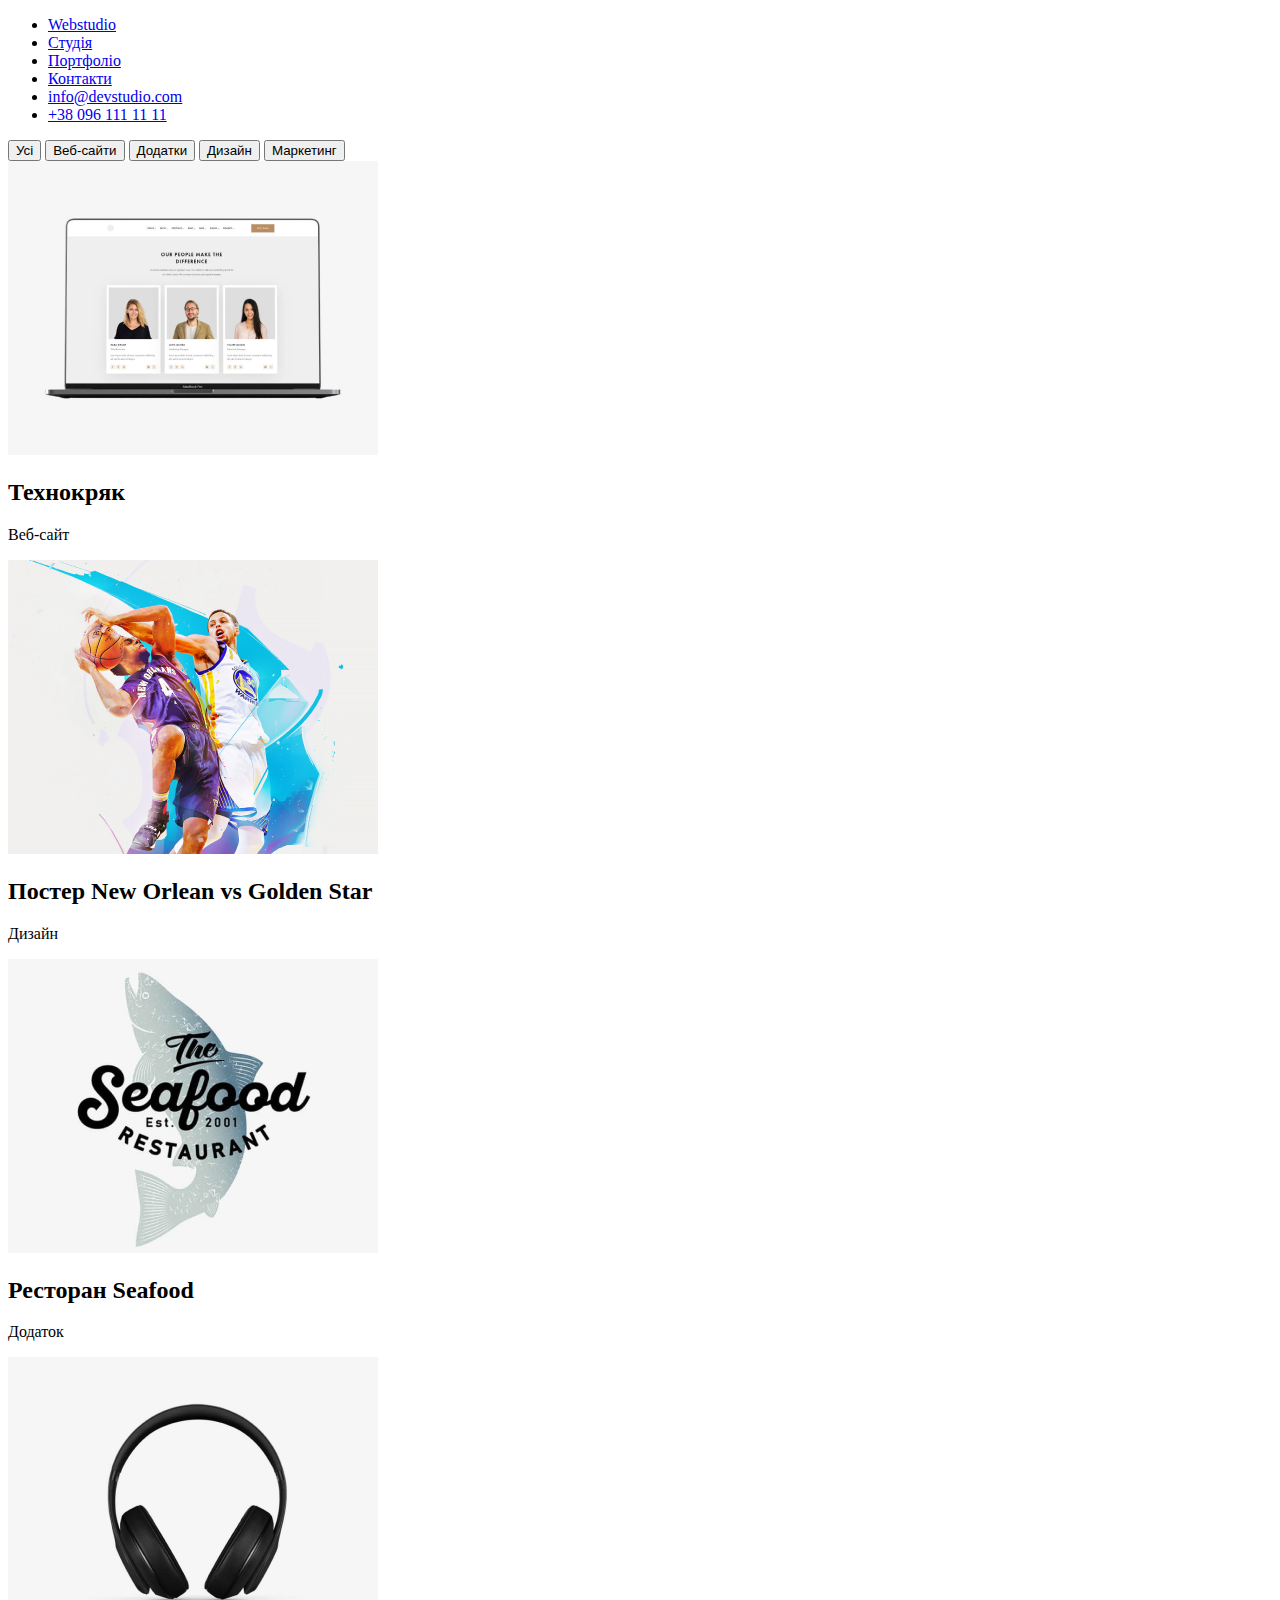
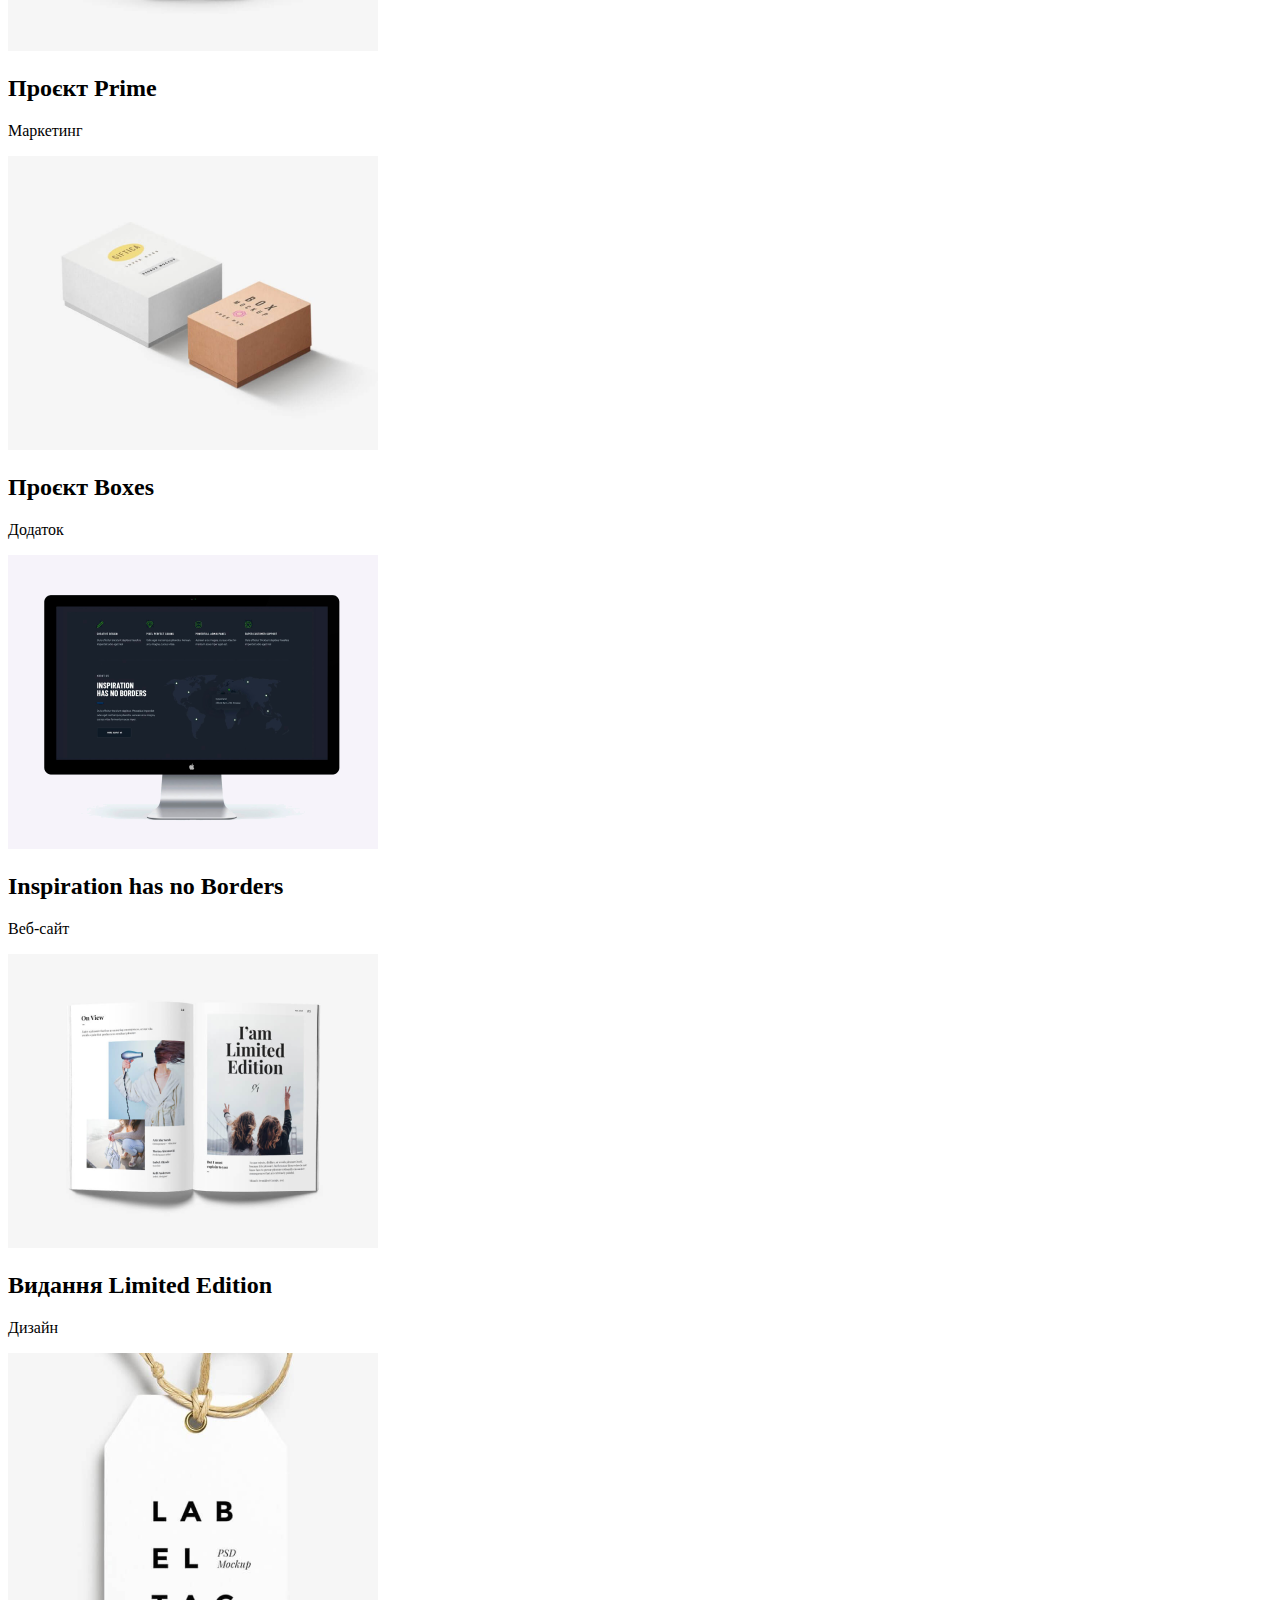
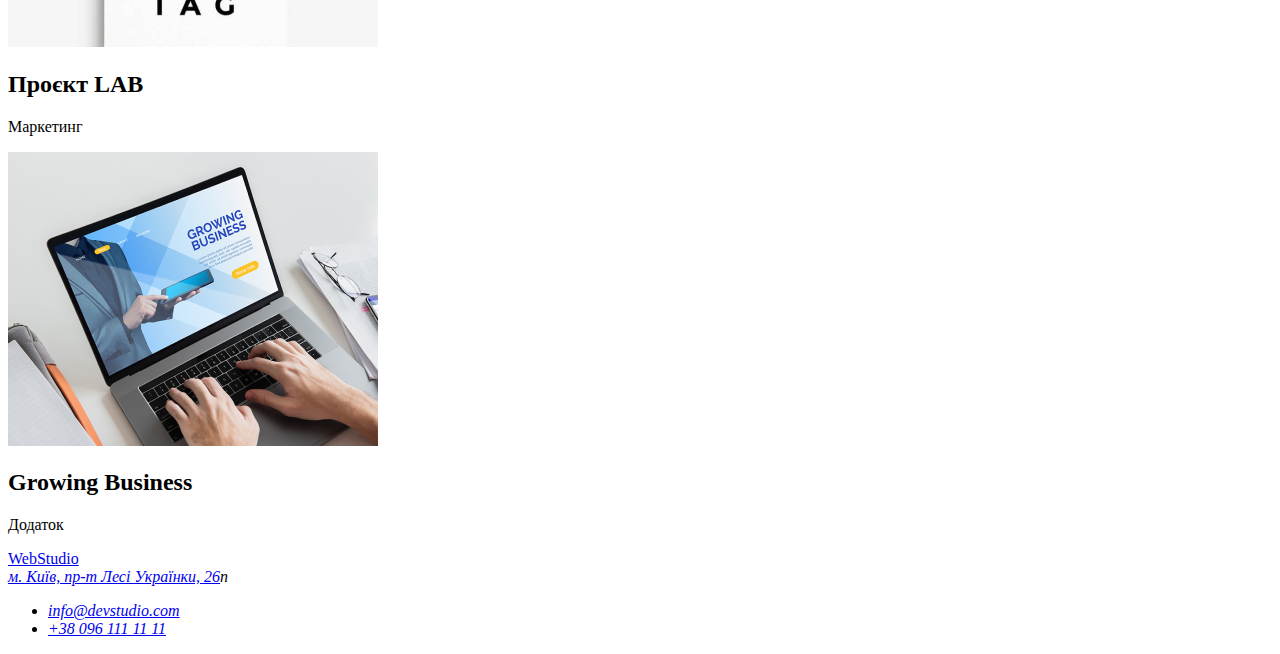
==== portfolio.html @ b5c371bf "Update portfolio.html" ====
<!DOCTYPE html>
<html lang="en">
  <head>
    <meta charset="UTF-8" />
    <meta name="viewport" content="width=device-width, initial-scale=1.0" />
    <title>Document</title>
  </head>
  <body>
    <header>
      <ul>
        <li>
          <a href="index.html">Webstudio</a>
        </li>
        <li>
          <a href="#">Студія</a>
        </li>
        <li>
          <a href="portfolio.html">Портфоліо</a>
        </li>
        <li>
          <a href="#">Контакти</a>
        </li>
        <li>
          <a href="#">info@devstudio.com</a>
        </li>
        <li>
          <a href="#">+38 096 111 11 11</a>
        </li>
      </ul>
    </header>
    <main>
      <section>
        <button type="button">Усі</button>
        <button type="button">Веб-сайти</button>
        <button type="button">Додатки</button>
        <button type="button">Дизайн</button>
        <button type="button">Маркетинг</button>
      </section>
      <section>
      <li>
        <img src="./img/технокряк.png" alt="Технокряк">
        <h2>Технокряк</h2>
        <p>Веб-сайт</p>
      </li>
      <li>
        <img src="./img/постер new orlean vs golden star.png" alt="Постер New Orlean vs Golden Star">
        <h2>Постер New Orlean vs Golden Star</h2>
        <p>Дизайн</p>
      </li>
      <li>
        <img src="./img/ресторан seafood.png" alt="Ресторан Seafood">
        <h2>Ресторан Seafood</h2>
        <p>Додаток</p>
      </li>
      <li>
        <img src="./img/проєкт prime.png" alt="Проєкт Prime">
        <h2>Проєкт Prime</h2>
        <p>Маркетинг</p>
      </li>
      <li>
        <img src="./img/проєкт boxes.png" alt="Проєкт Boxes">
        <h2>Проєкт Boxes</h2>
        <p>Додаток</p>
      </li>
      <li>
        <img src="./img/inspiration has no borders.png" alt="Inspiration has no Borders">
        <h2>Inspiration has no Borders</h2>
        <p>Веб-сайт</p>
      </li>
      <li>
        <img src="./img/видання limited edition.png" alt="Видання Limited Edition">
        <h2>Видання Limited Edition</h2>
        <p>Дизайн</p>
      </li>
      <li>
        <img src="./img/проєкт lab.png" alt="Проєкт LAB">
        <h2>Проєкт LAB</h2>
        <p>Маркетинг</p>
      </li>
      <li>
        <img src="./img/growing business.png" alt="Growing Business">
        <h2>Growing Business</h2>
        <p>Додаток</p>
      </li>
      </section>
    </main>
    <footer>
        <a href="./index.html">WebStudio</a>
        <address>
          <a
            href="https://www.google.com/maps/place/ул.+Леси+Украинки,+26,+Киев,+02000/@50.5190801,30.4336481,17z/data=!3m1!4b1!4m10!1m2!2m1!1z0LwuINCa0LjRl9CyLCDQv9GALdGCINCb0LXRgdGWINCj0LrRgNCw0ZfQvdC60LgsIDI2!3m6!1s0x40d4d29b9e369069:0xff64663a5fd75cd5!8m2!3d50.5190802!4d30.4385136!15sCjPQvC4g0JrQuNGX0LIsINC_0YAt0YIg0JvQtdGB0ZYg0KPQutGA0LDRl9C90LrQuCwgMjaSARBnZW9jb2RlZF9hZGRyZXNz4AEA!16s%2Fg%2F11hz60_tnl?entry=ttu"
            >м. Київ, пр-т Лесі Українки, 26</a
          >п
          <ul>
            <li><a href="mailto:info@devstudio.com">info@devstudio.com</a></li>
            <li><a href="tel:+380961111111">+38 096 111 11 11</a></li>
          </ul>
        </address>
      </footer>
  </body>
</html>
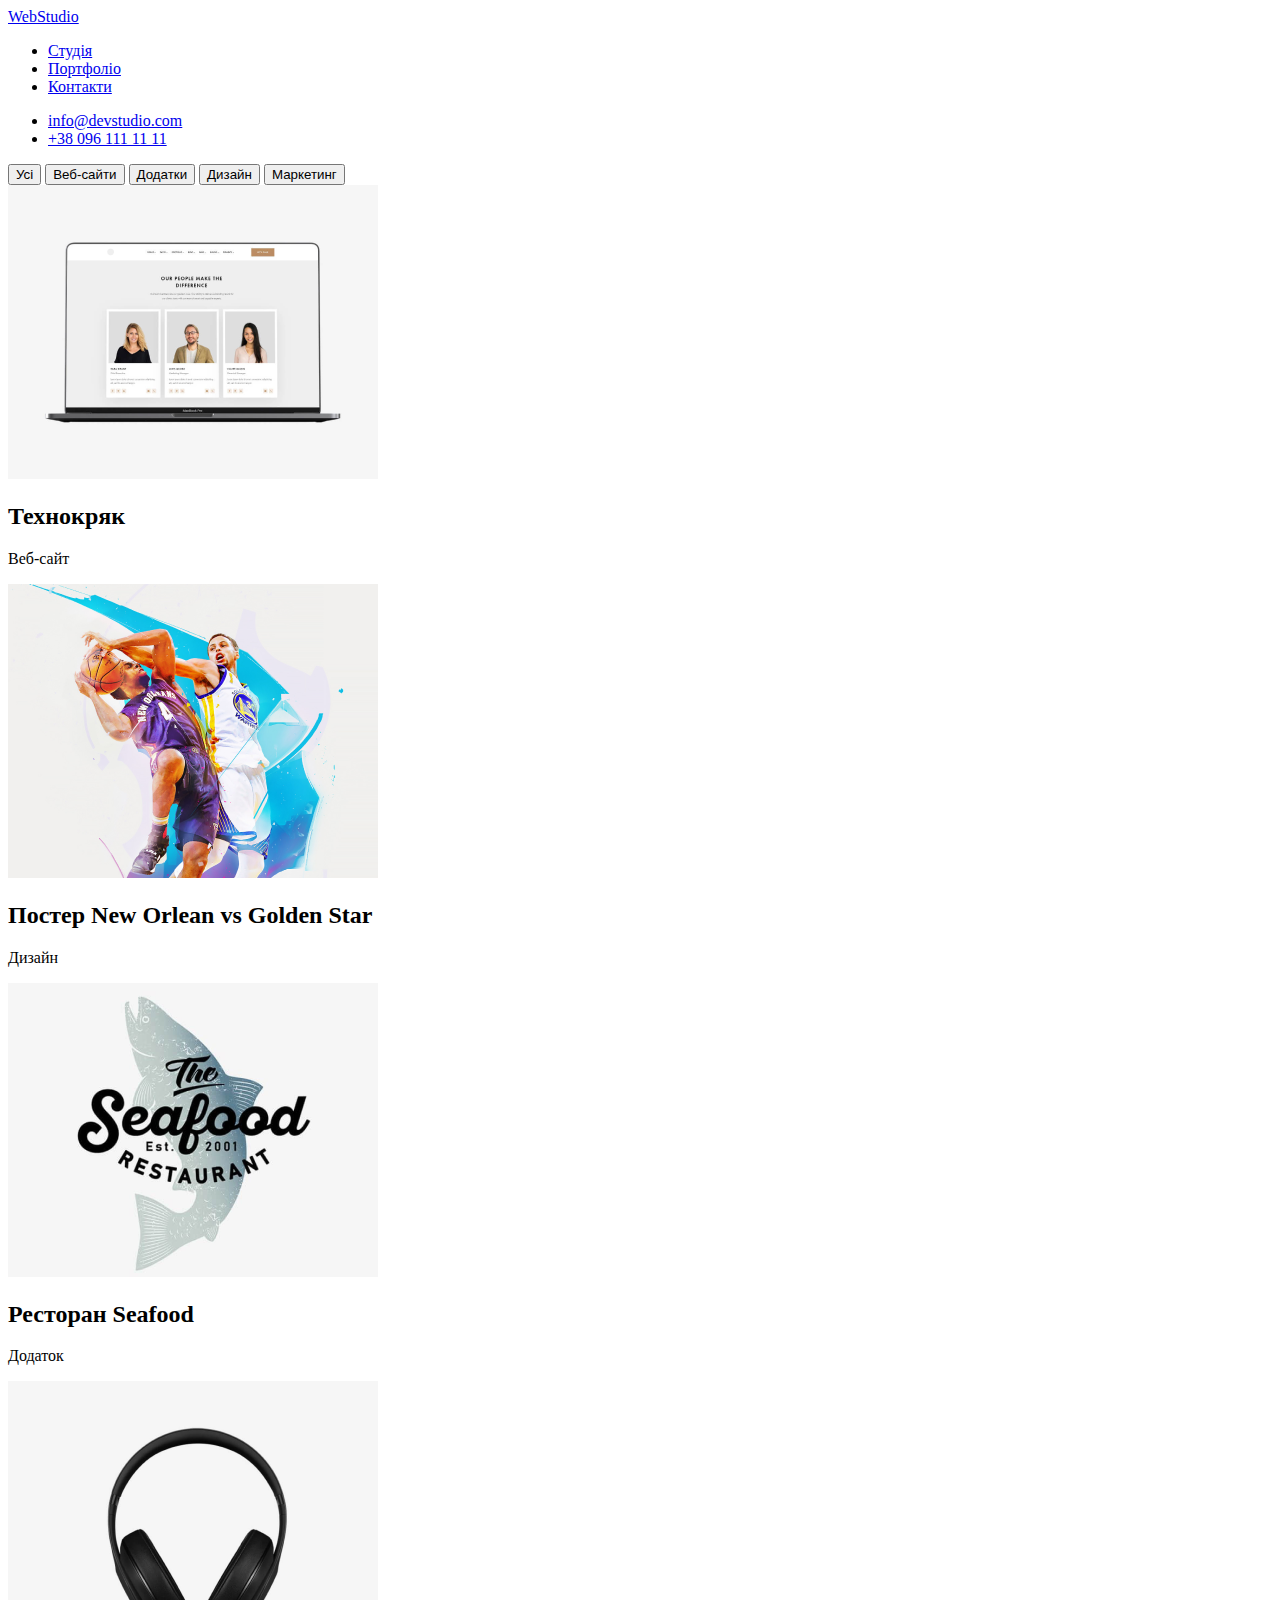
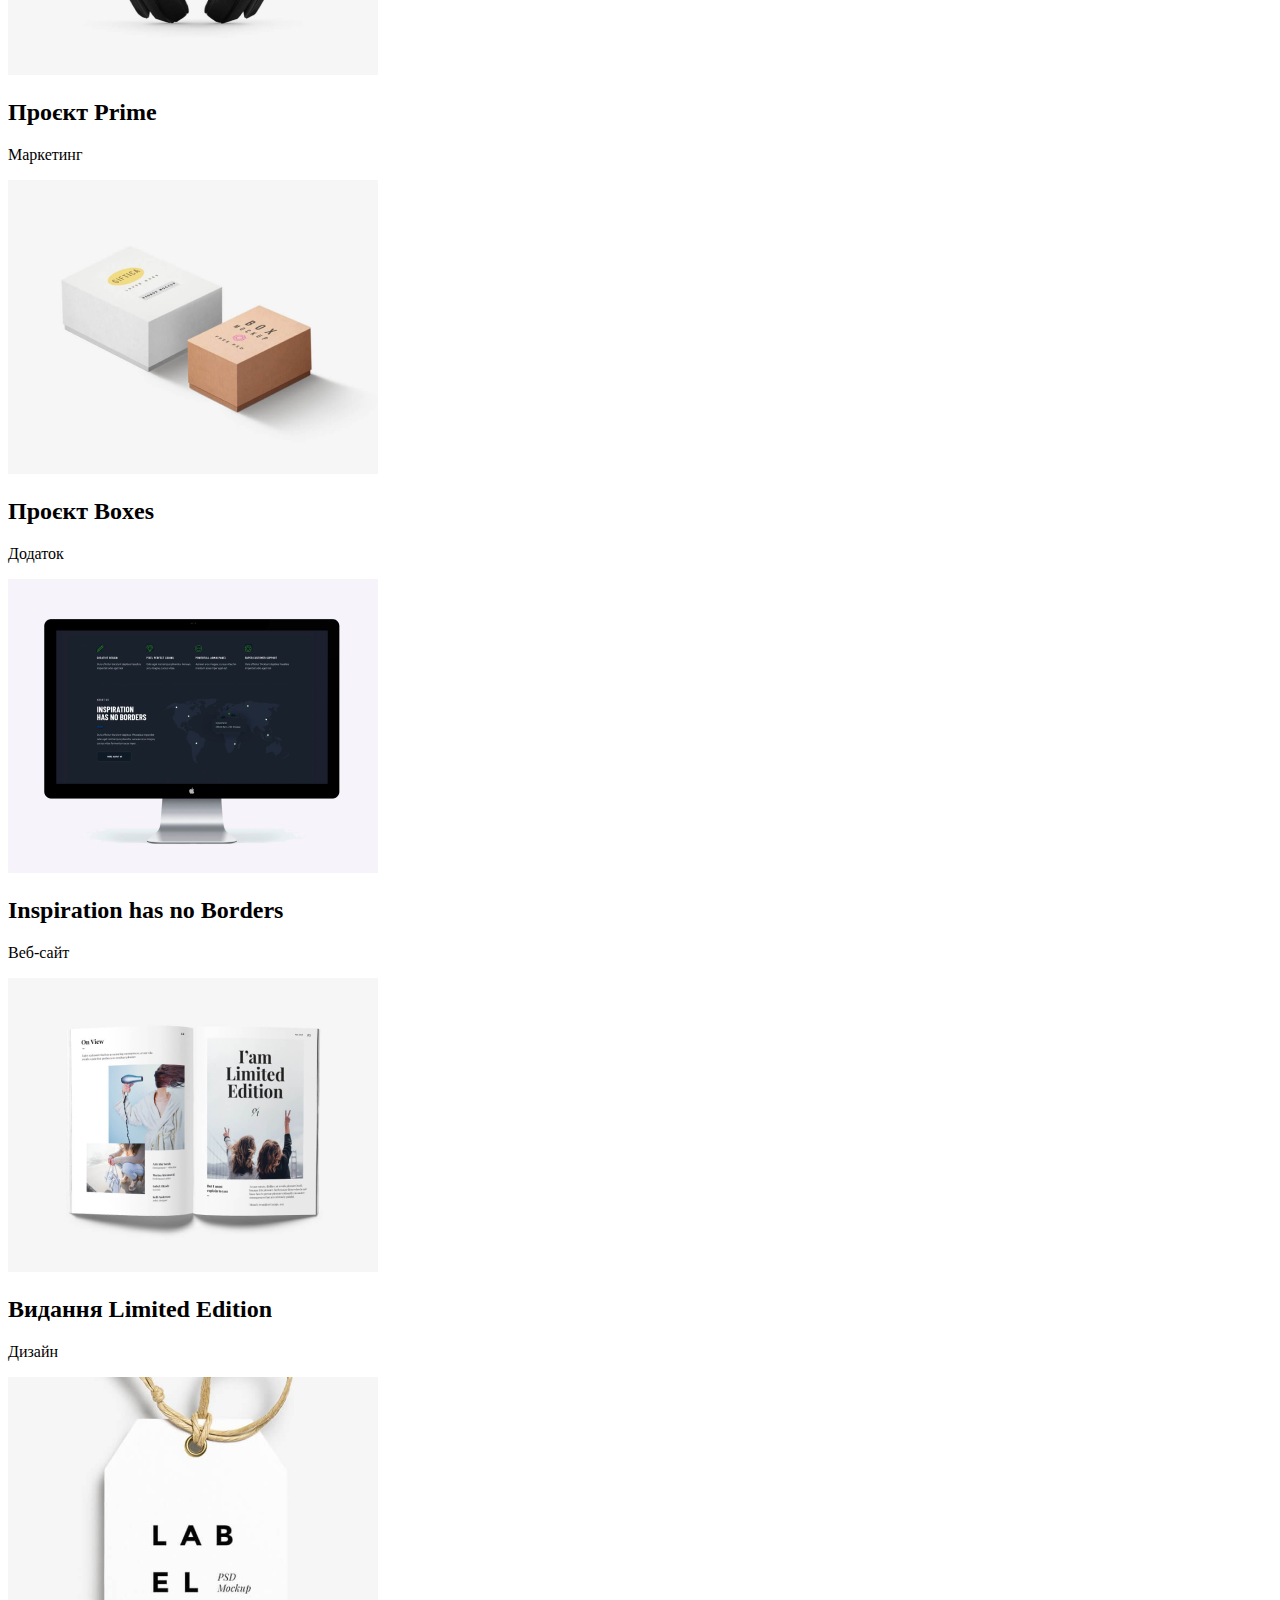
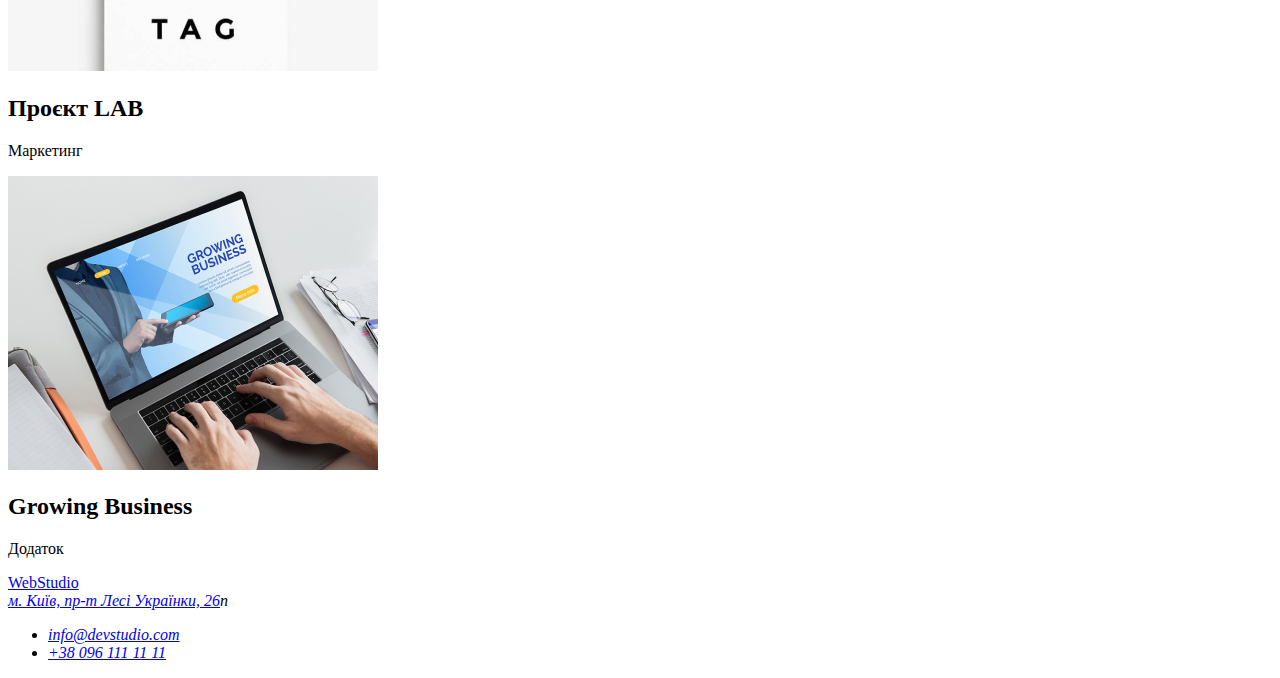
==== commit 9eaeec09: "Update portfolio.html" ====
--- a/portfolio.html
+++ b/portfolio.html
@@ -7,25 +7,17 @@
   </head>
   <body>
     <header>
+      <a href="./index.html">WebStudio</a>
+      <nav>
+        <ul>
+          <li><a href="./index.html">Студія</a></li>
+          <li><a href="#">Портфоліо</a></li>
+          <li><a href="#">Контакти</a></li>
+        </ul>
+      </nav>
       <ul>
-        <li>
-          <a href="index.html">Webstudio</a>
-        </li>
-        <li>
-          <a href="#">Студія</a>
-        </li>
-        <li>
-          <a href="portfolio.html">Портфоліо</a>
-        </li>
-        <li>
-          <a href="#">Контакти</a>
-        </li>
-        <li>
-          <a href="#">info@devstudio.com</a>
-        </li>
-        <li>
-          <a href="#">+38 096 111 11 11</a>
-        </li>
+        <li><a href="mailto:info@devstudio.com">info@devstudio.com</a></li>
+        <li><a href="tel:+380961111111">+38 096 111 11 11</a></li>
       </ul>
     </header>
     <main>
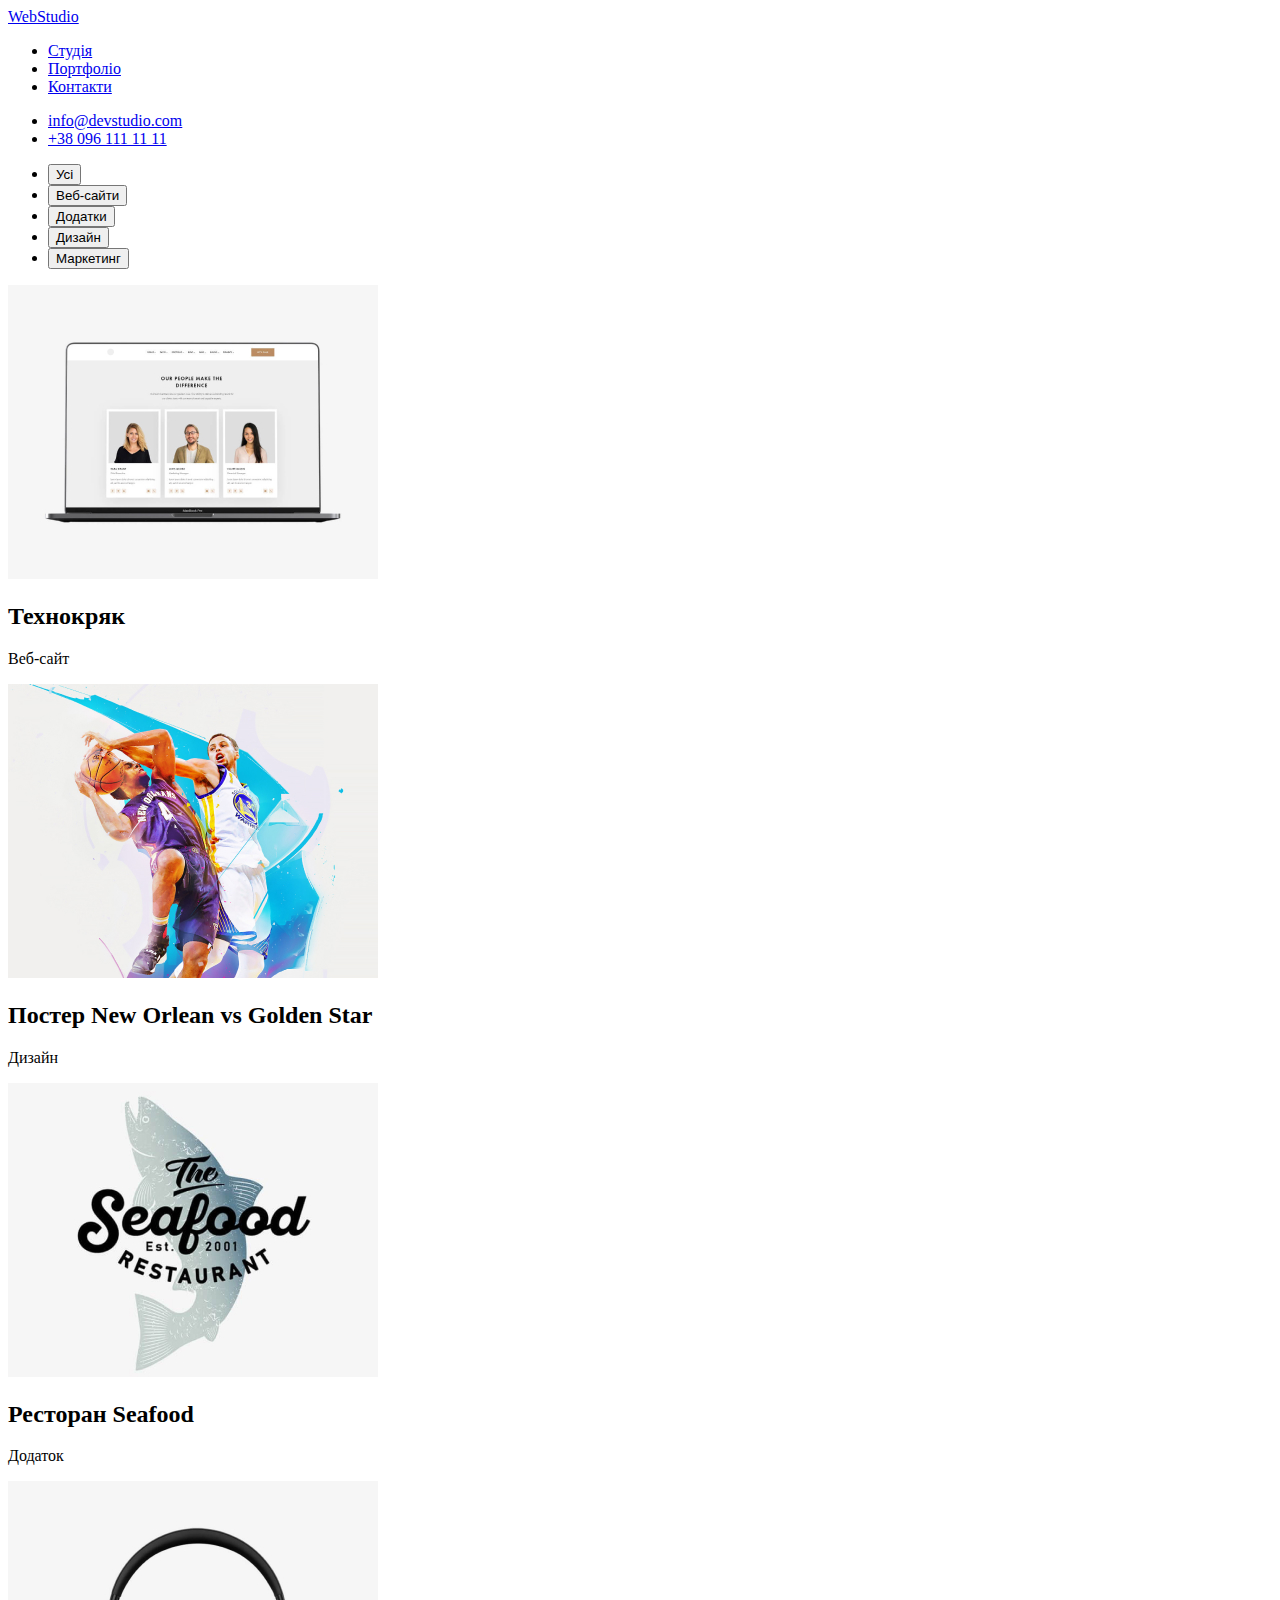
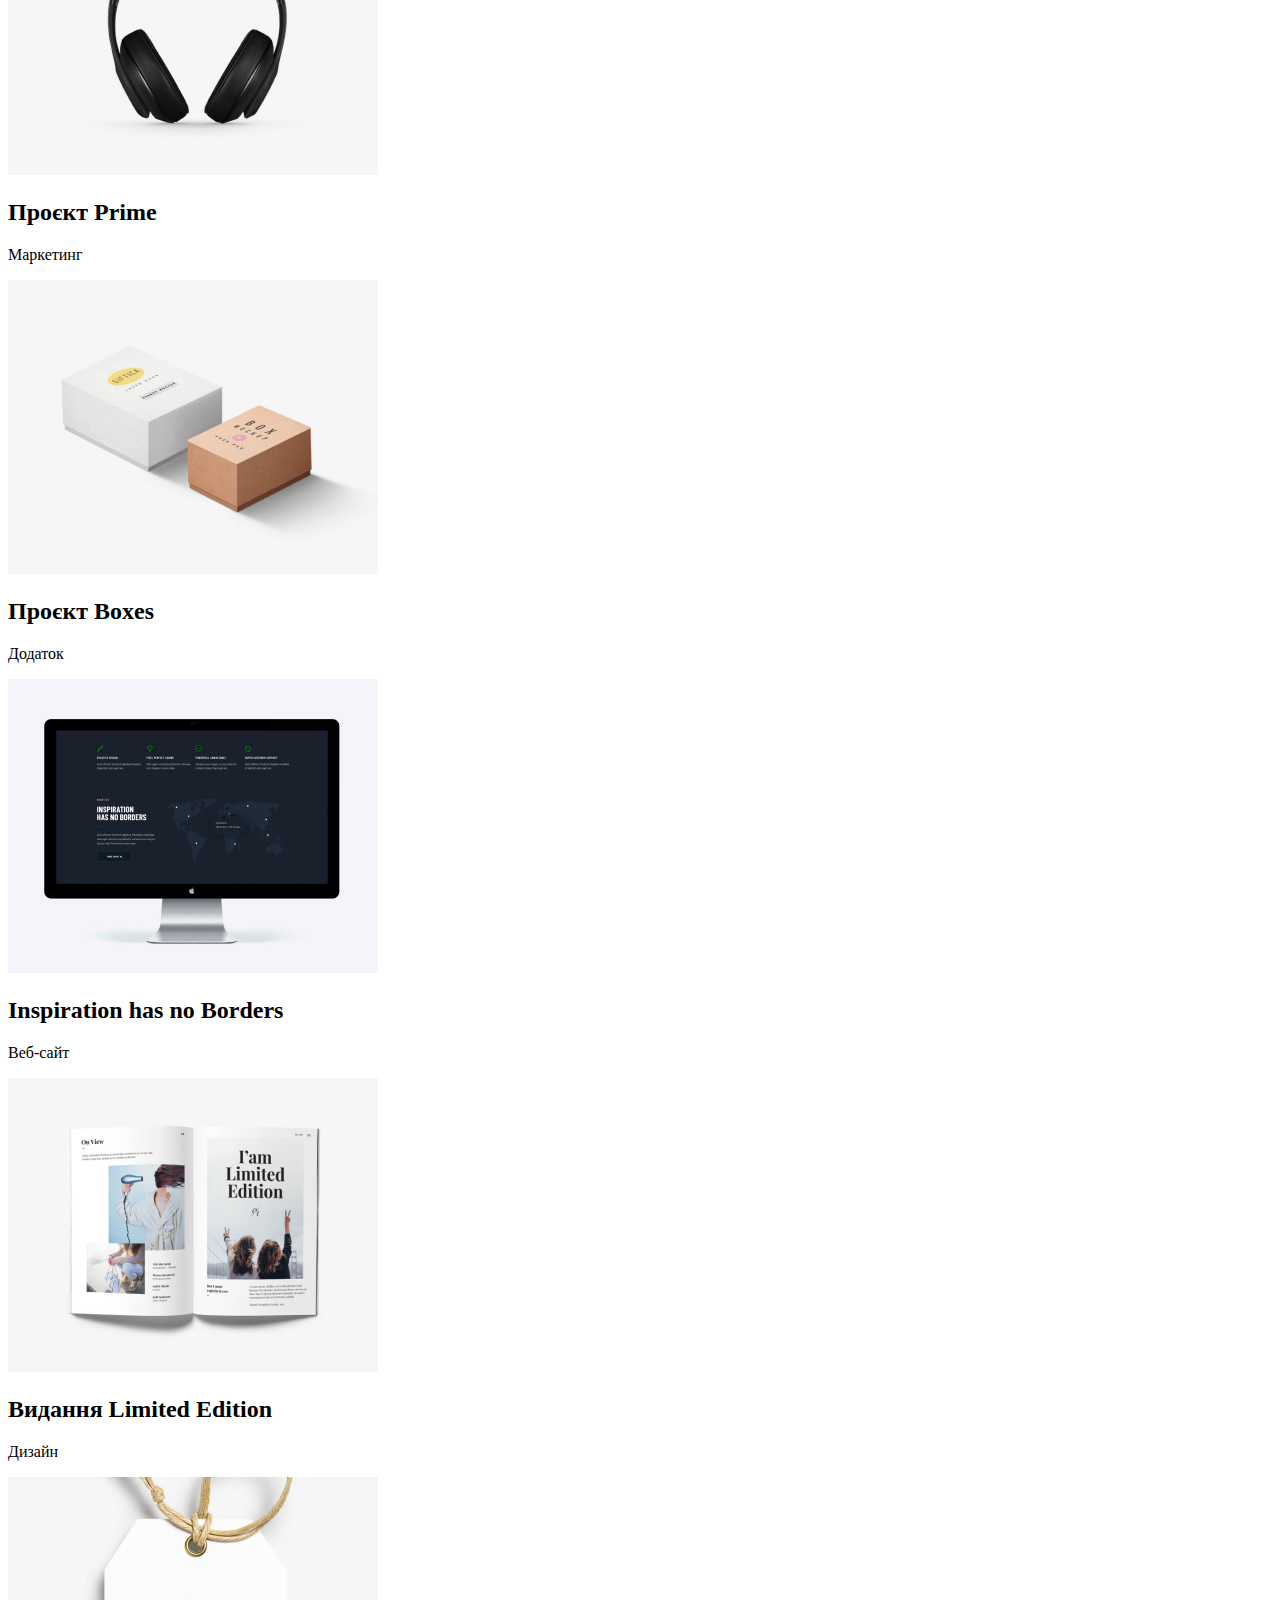
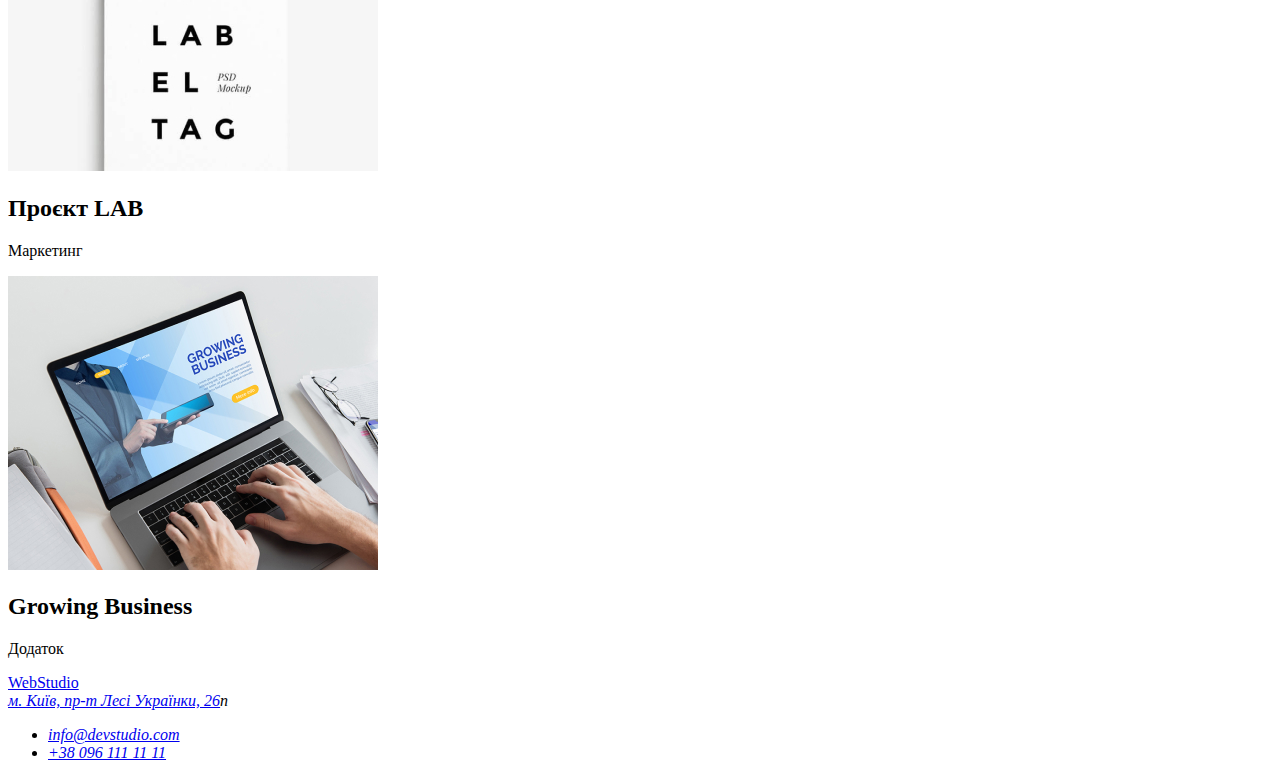
==== commit 1e39f128: "1" ====
--- a/portfolio.html
+++ b/portfolio.html
@@ -11,7 +11,7 @@
       <nav>
         <ul>
           <li><a href="./index.html">Студія</a></li>
-          <li><a href="#">Портфоліо</a></li>
+          <li><a href="./portfolio.html">Портфоліо</a></li>
           <li><a href="#">Контакти</a></li>
         </ul>
       </nav>
@@ -22,55 +22,57 @@
     </header>
     <main>
       <section>
-        <button type="button">Усі</button>
-        <button type="button">Веб-сайти</button>
-        <button type="button">Додатки</button>
-        <button type="button">Дизайн</button>
-        <button type="button">Маркетинг</button>
+        <ul>
+        <li><button type="button">Усі</button></li>
+         <li><button type="button">Веб-сайти</button></li>
+          <li><button type="button">Додатки</button></li>
+          <li><button type="button">Дизайн</button></li>
+          <li><button type="button">Маркетинг</button></li>
+      </ul>
       </section>
       <section>
       <li>
-        <img src="./img/технокряк.png" alt="Технокряк">
+        <img src="./img/technocrack.jpg" alt="Технокряк">
         <h2>Технокряк</h2>
         <p>Веб-сайт</p>
       </li>
       <li>
-        <img src="./img/постер new orlean vs golden star.png" alt="Постер New Orlean vs Golden Star">
+        <img src="./img/new orlean vs golden star.jpg" alt="Постер New Orlean vs Golden Star">
         <h2>Постер New Orlean vs Golden Star</h2>
         <p>Дизайн</p>
       </li>
       <li>
-        <img src="./img/ресторан seafood.png" alt="Ресторан Seafood">
+        <img src="./img/seafood.jpg" alt="Ресторан Seafood">
         <h2>Ресторан Seafood</h2>
         <p>Додаток</p>
       </li>
       <li>
-        <img src="./img/проєкт prime.png" alt="Проєкт Prime">
+        <img src="./img/prime.jpg" alt="Проєкт Prime">
         <h2>Проєкт Prime</h2>
         <p>Маркетинг</p>
       </li>
       <li>
-        <img src="./img/проєкт boxes.png" alt="Проєкт Boxes">
+        <img src="./img/boxes.jpg" alt="Проєкт Boxes">
         <h2>Проєкт Boxes</h2>
         <p>Додаток</p>
       </li>
       <li>
-        <img src="./img/inspiration has no borders.png" alt="Inspiration has no Borders">
+        <img src="./img/inspiration has no borders.jpg" alt="Inspiration has no Borders">
         <h2>Inspiration has no Borders</h2>
         <p>Веб-сайт</p>
       </li>
       <li>
-        <img src="./img/видання limited edition.png" alt="Видання Limited Edition">
+        <img src="./img/limited edition.jpg" alt="Видання Limited Edition">
         <h2>Видання Limited Edition</h2>
         <p>Дизайн</p>
       </li>
       <li>
-        <img src="./img/проєкт lab.png" alt="Проєкт LAB">
+        <img src="./img/lab.jpg" alt="Проєкт LAB">
         <h2>Проєкт LAB</h2>
         <p>Маркетинг</p>
       </li>
       <li>
-        <img src="./img/growing business.png" alt="Growing Business">
+        <img src="./img/growing business.jpg" alt="Growing Business">
         <h2>Growing Business</h2>
         <p>Додаток</p>
       </li>
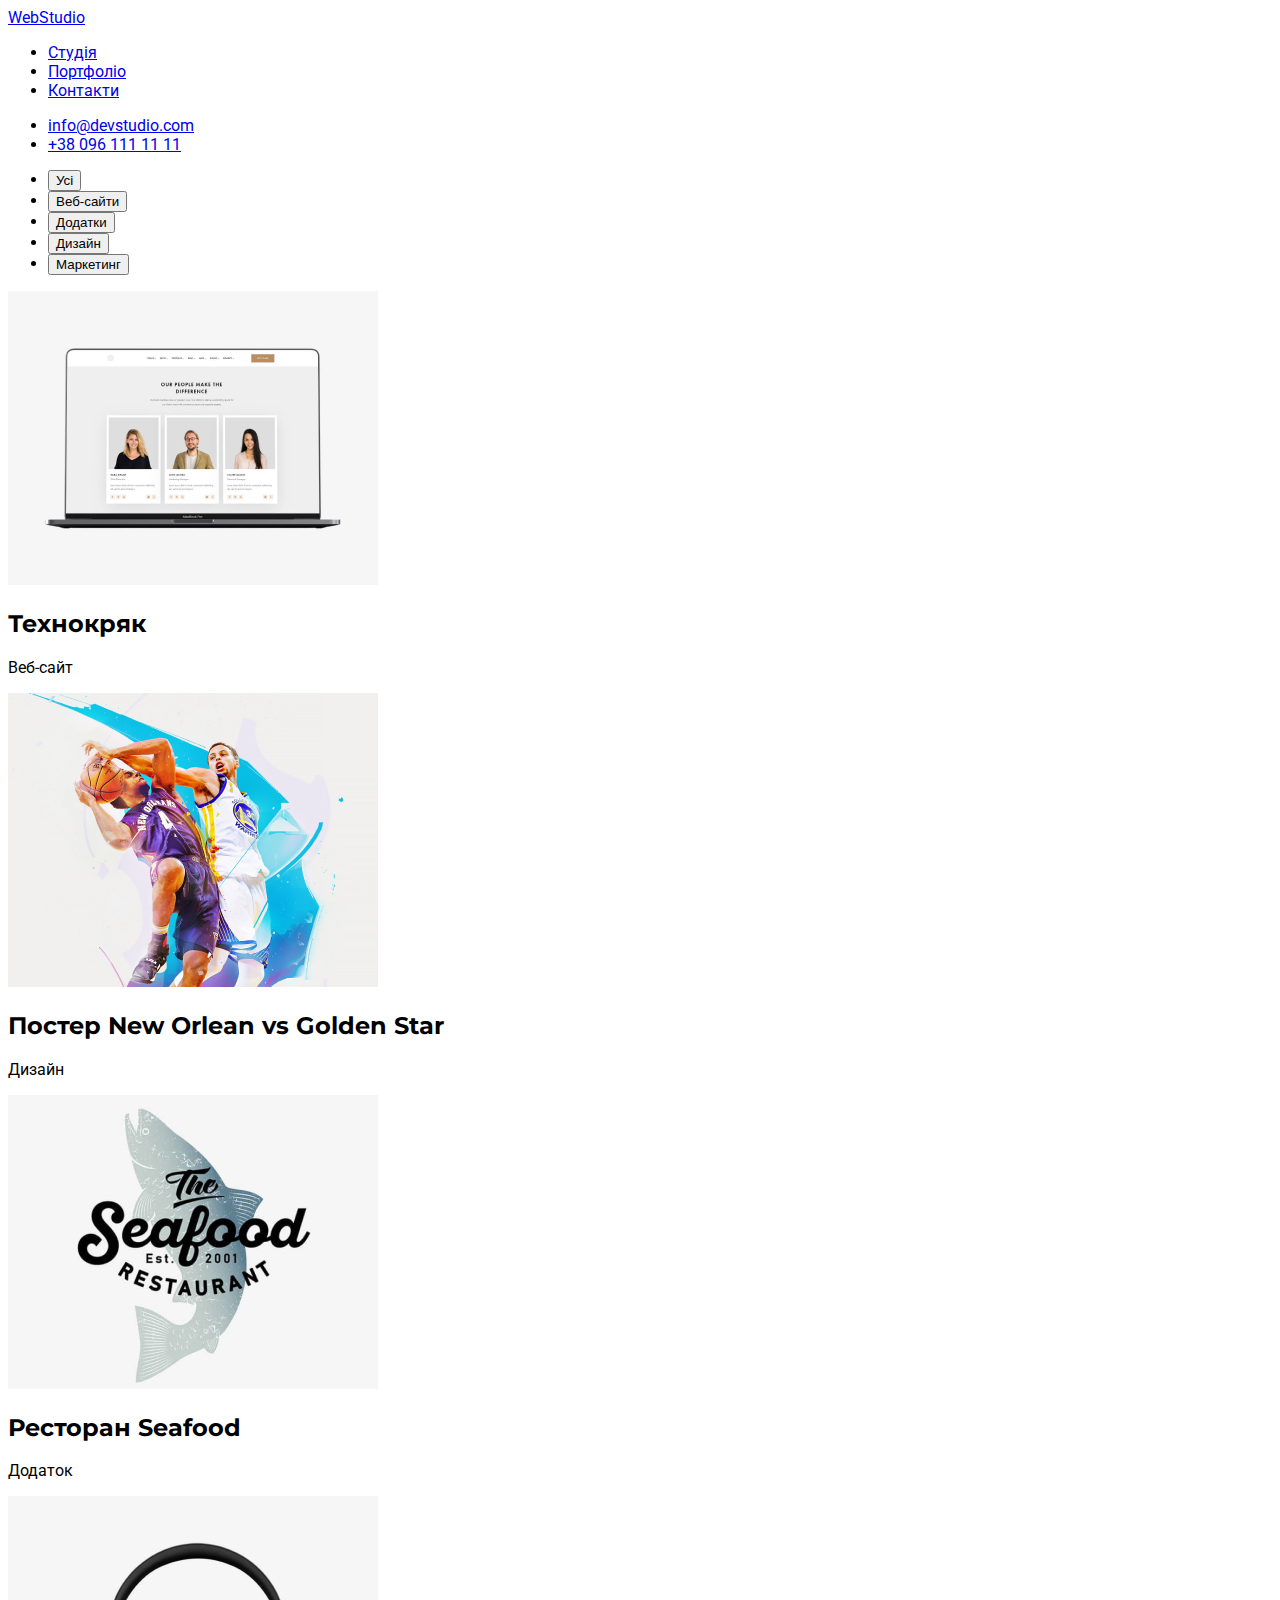
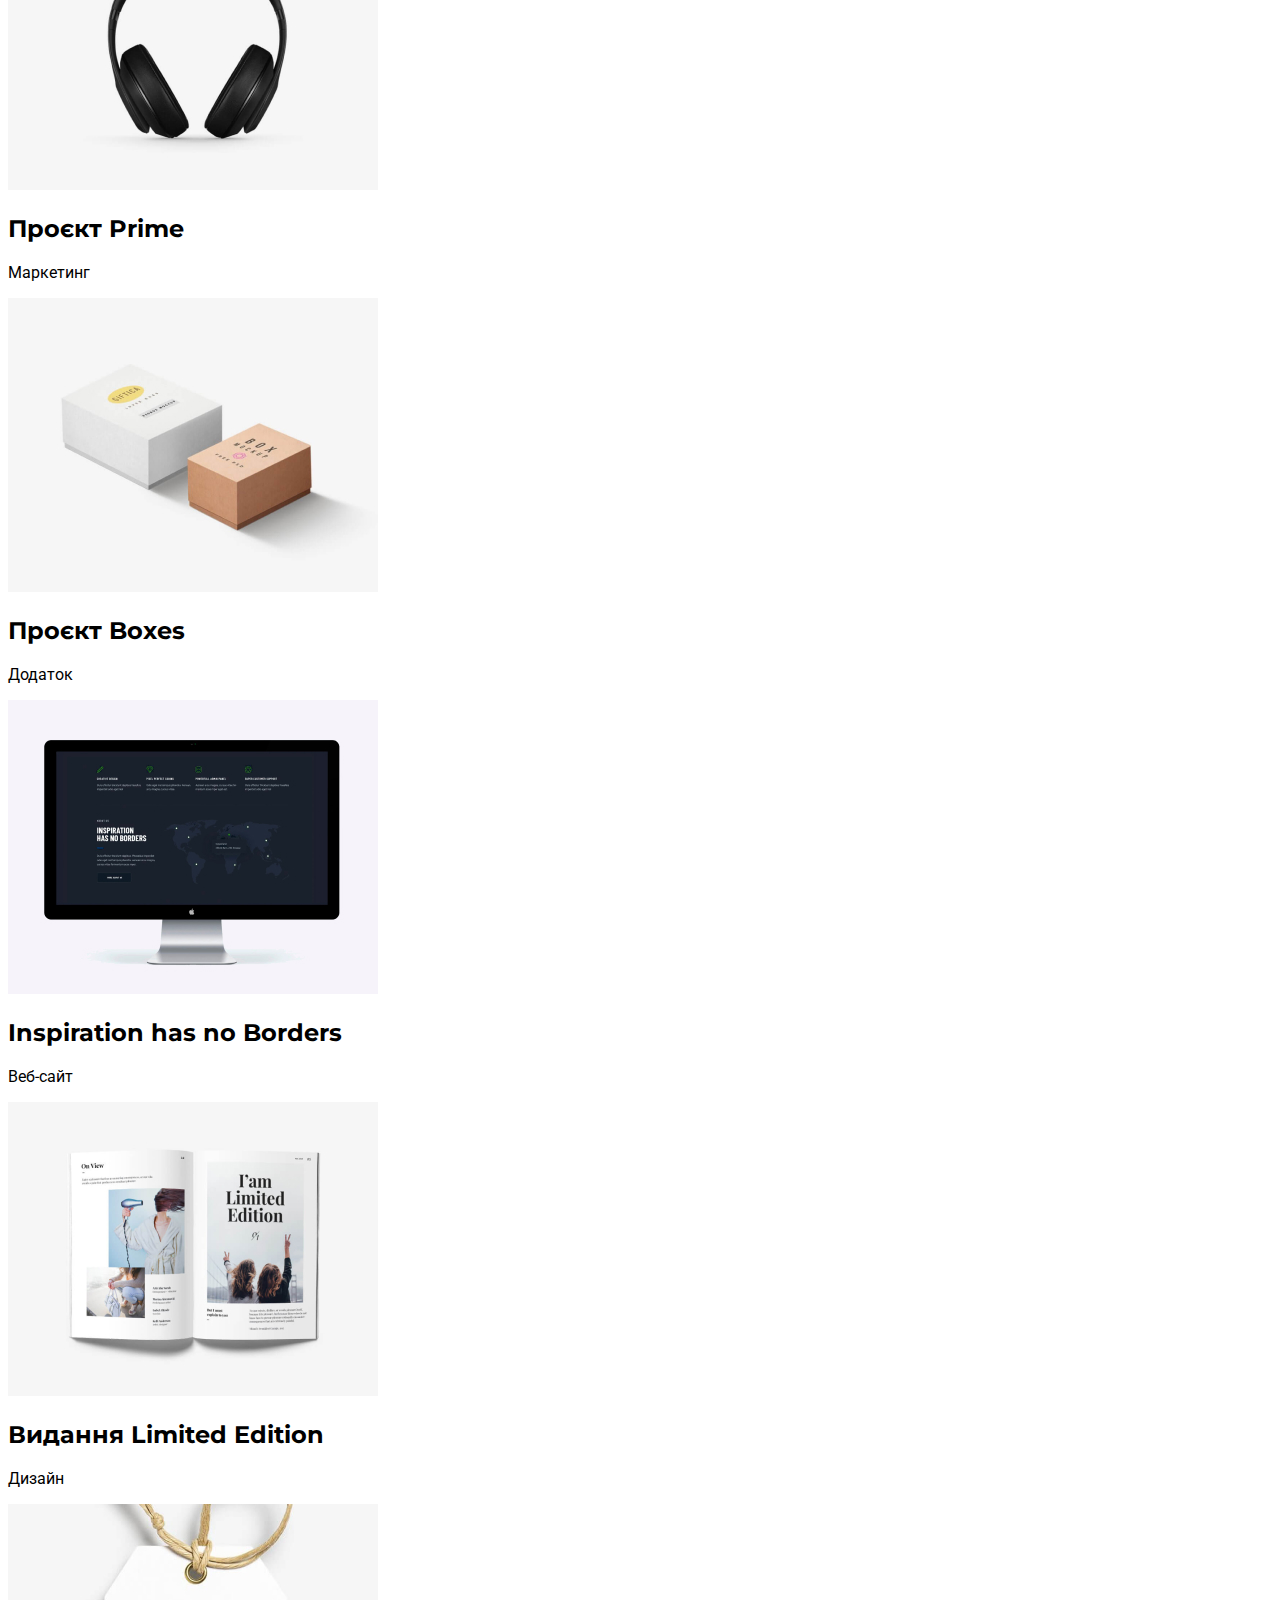
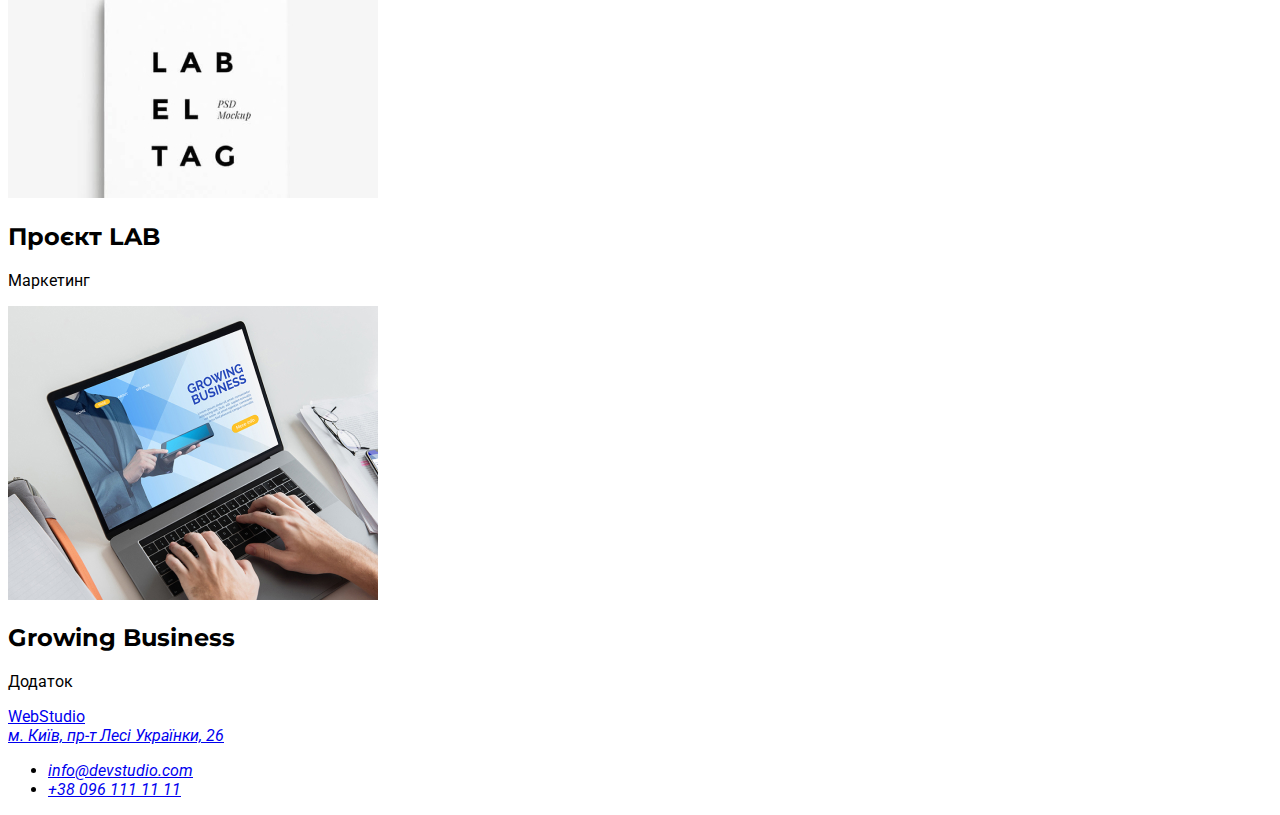
==== commit abc5460c: "Create portfolio.html" ====
--- a/portfolio.html
+++ b/portfolio.html
@@ -4,10 +4,13 @@
     <meta charset="UTF-8" />
     <meta name="viewport" content="width=device-width, initial-scale=1.0" />
     <title>Document</title>
-  </head>
+    <link rel="stylesheet" href="./style.css">
+    <link rel="stylesheet" href="./style.css">
+    <link href="https://fonts.googleapis.com/css2?family=Roboto:wght@300;400;700&family=Montserrat:wght@400;500;700&display=swap" rel="stylesheet">
+</head>
   <body>
     <header>
-      <a href="./index.html">WebStudio</a>
+      <a class="king"href="./index.html">WebStudio</a>
       <nav>
         <ul>
           <li><a href="./index.html">Студія</a></li>
@@ -83,13 +86,10 @@
         <address>
           <a
             href="https://www.google.com/maps/place/ул.+Леси+Украинки,+26,+Киев,+02000/@50.5190801,30.4336481,17z/data=!3m1!4b1!4m10!1m2!2m1!1z0LwuINCa0LjRl9CyLCDQv9GALdGCINCb0LXRgdGWINCj0LrRgNCw0ZfQvdC60LgsIDI2!3m6!1s0x40d4d29b9e369069:0xff64663a5fd75cd5!8m2!3d50.5190802!4d30.4385136!15sCjPQvC4g0JrQuNGX0LIsINC_0YAt0YIg0JvQtdGB0ZYg0KPQutGA0LDRl9C90LrQuCwgMjaSARBnZW9jb2RlZF9hZGRyZXNz4AEA!16s%2Fg%2F11hz60_tnl?entry=ttu"
-            >м. Київ, пр-т Лесі Українки, 26</a
-          >п
+            >м. Київ, пр-т Лесі Українки, 26</a>
           <ul>
             <li><a href="mailto:info@devstudio.com">info@devstudio.com</a></li>
             <li><a href="tel:+380961111111">+38 096 111 11 11</a></li>
           </ul>
         </address>
-      </footer>
-  </body>
-</html>
+      </footer>--- a/style.css
+++ b/style.css
@@ -0,0 +1,25 @@
+:root{
+    --akcent-color:color: #2196F3;
+    --logo-color: #000;
+    --main-color: #212121;
+    --et-color:#757575;
+    --title-color:#FFFFFF;
+    --tem-background:#F5F4FA;
+    --footer-backgroung:#2F303A;
+    --adres-color:rgba(255,255,255,0.60);
+    --line-color:#ECECEC;
+    --borter-color:#EEEEEE;
+}
+body {
+    font-family: 'Roboto', sans-serif;
+}
+
+h1, h2, h3 {
+    font-family: 'Montserrat', sans-serif;
+    font-weight: 700;
+}
+
+p {
+    font-family: 'Roboto', sans-serif;
+    font-weight: 400;
+}--- a/style.css
+++ b/style.css
@@ -0,0 +1,25 @@
+:root{
+    --akcent-color:color: #2196F3;
+    --logo-color: #000;
+    --main-color: #212121;
+    --et-color:#757575;
+    --title-color:#FFFFFF;
+    --tem-background:#F5F4FA;
+    --footer-backgroung:#2F303A;
+    --adres-color:rgba(255,255,255,0.60);
+    --line-color:#ECECEC;
+    --borter-color:#EEEEEE;
+}
+body {
+    font-family: 'Roboto', sans-serif;
+}
+
+h1, h2, h3 {
+    font-family: 'Montserrat', sans-serif;
+    font-weight: 700;
+}
+
+p {
+    font-family: 'Roboto', sans-serif;
+    font-weight: 400;
+}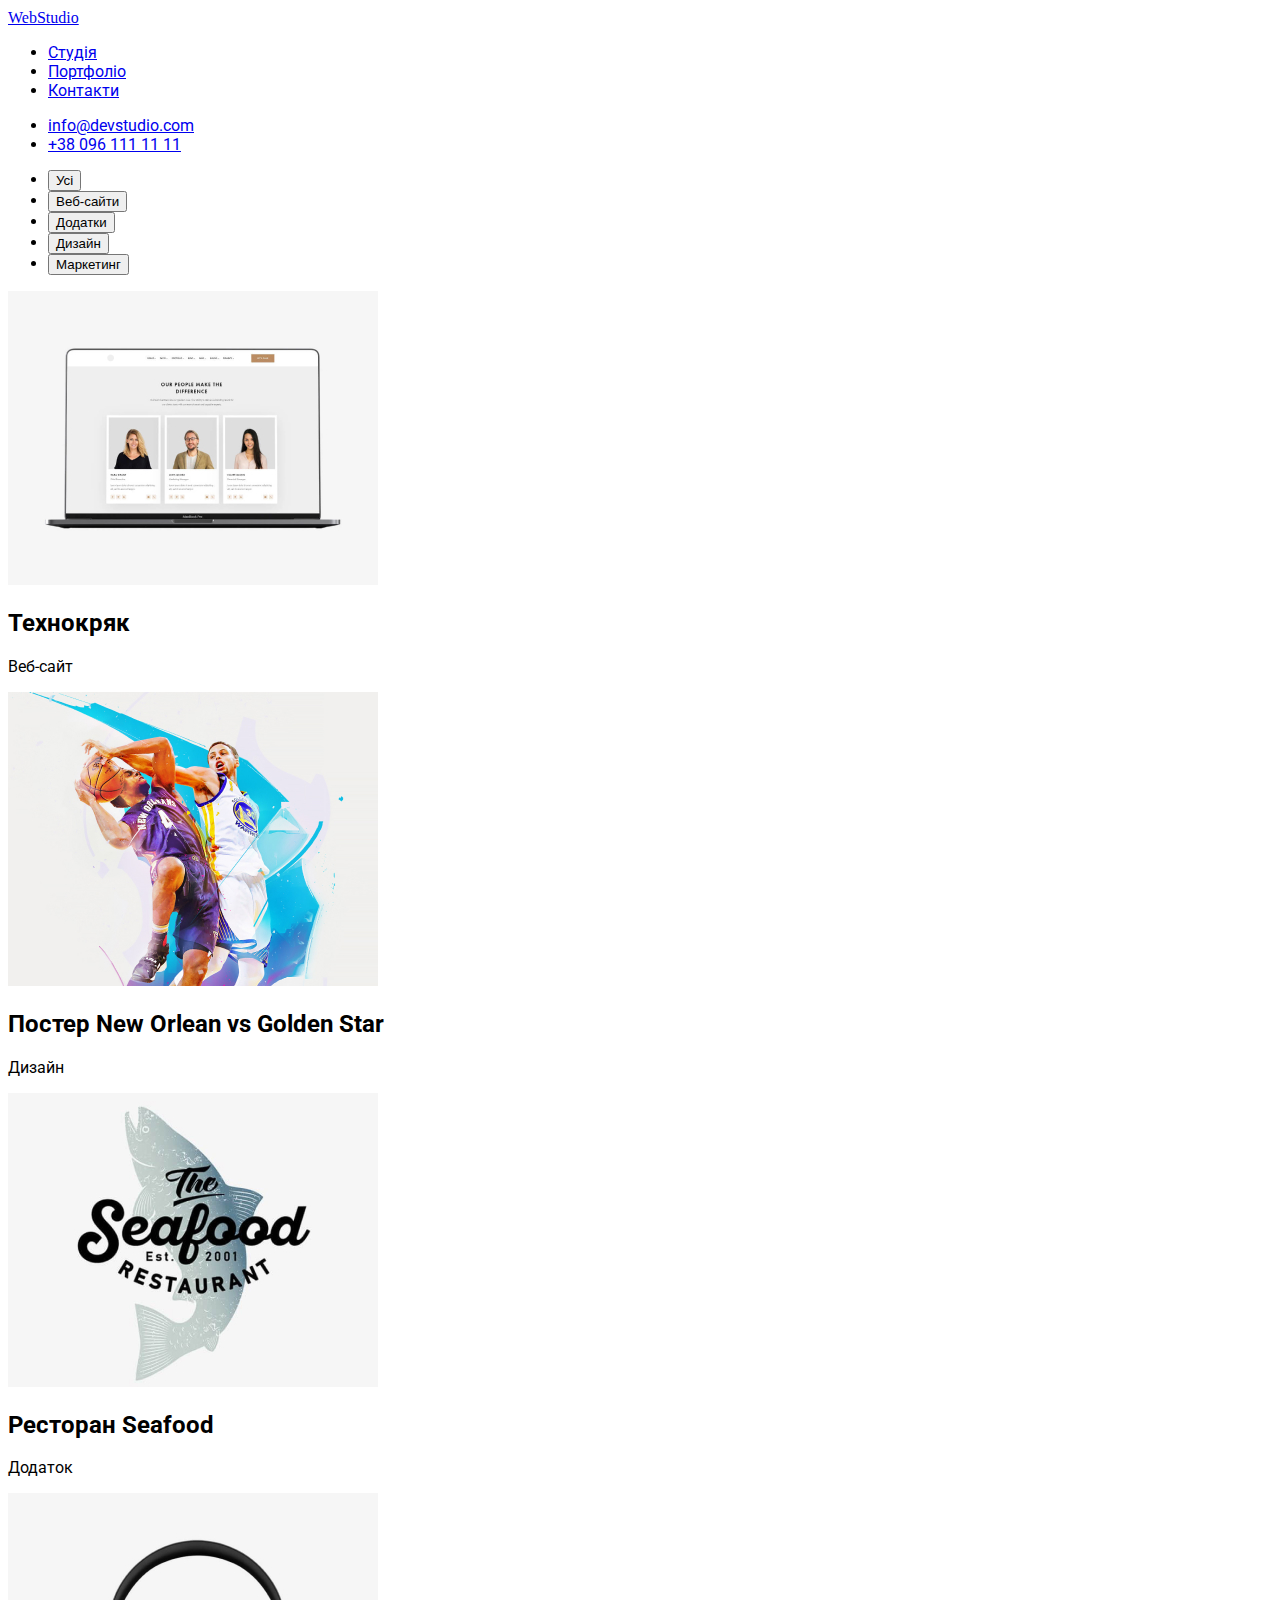
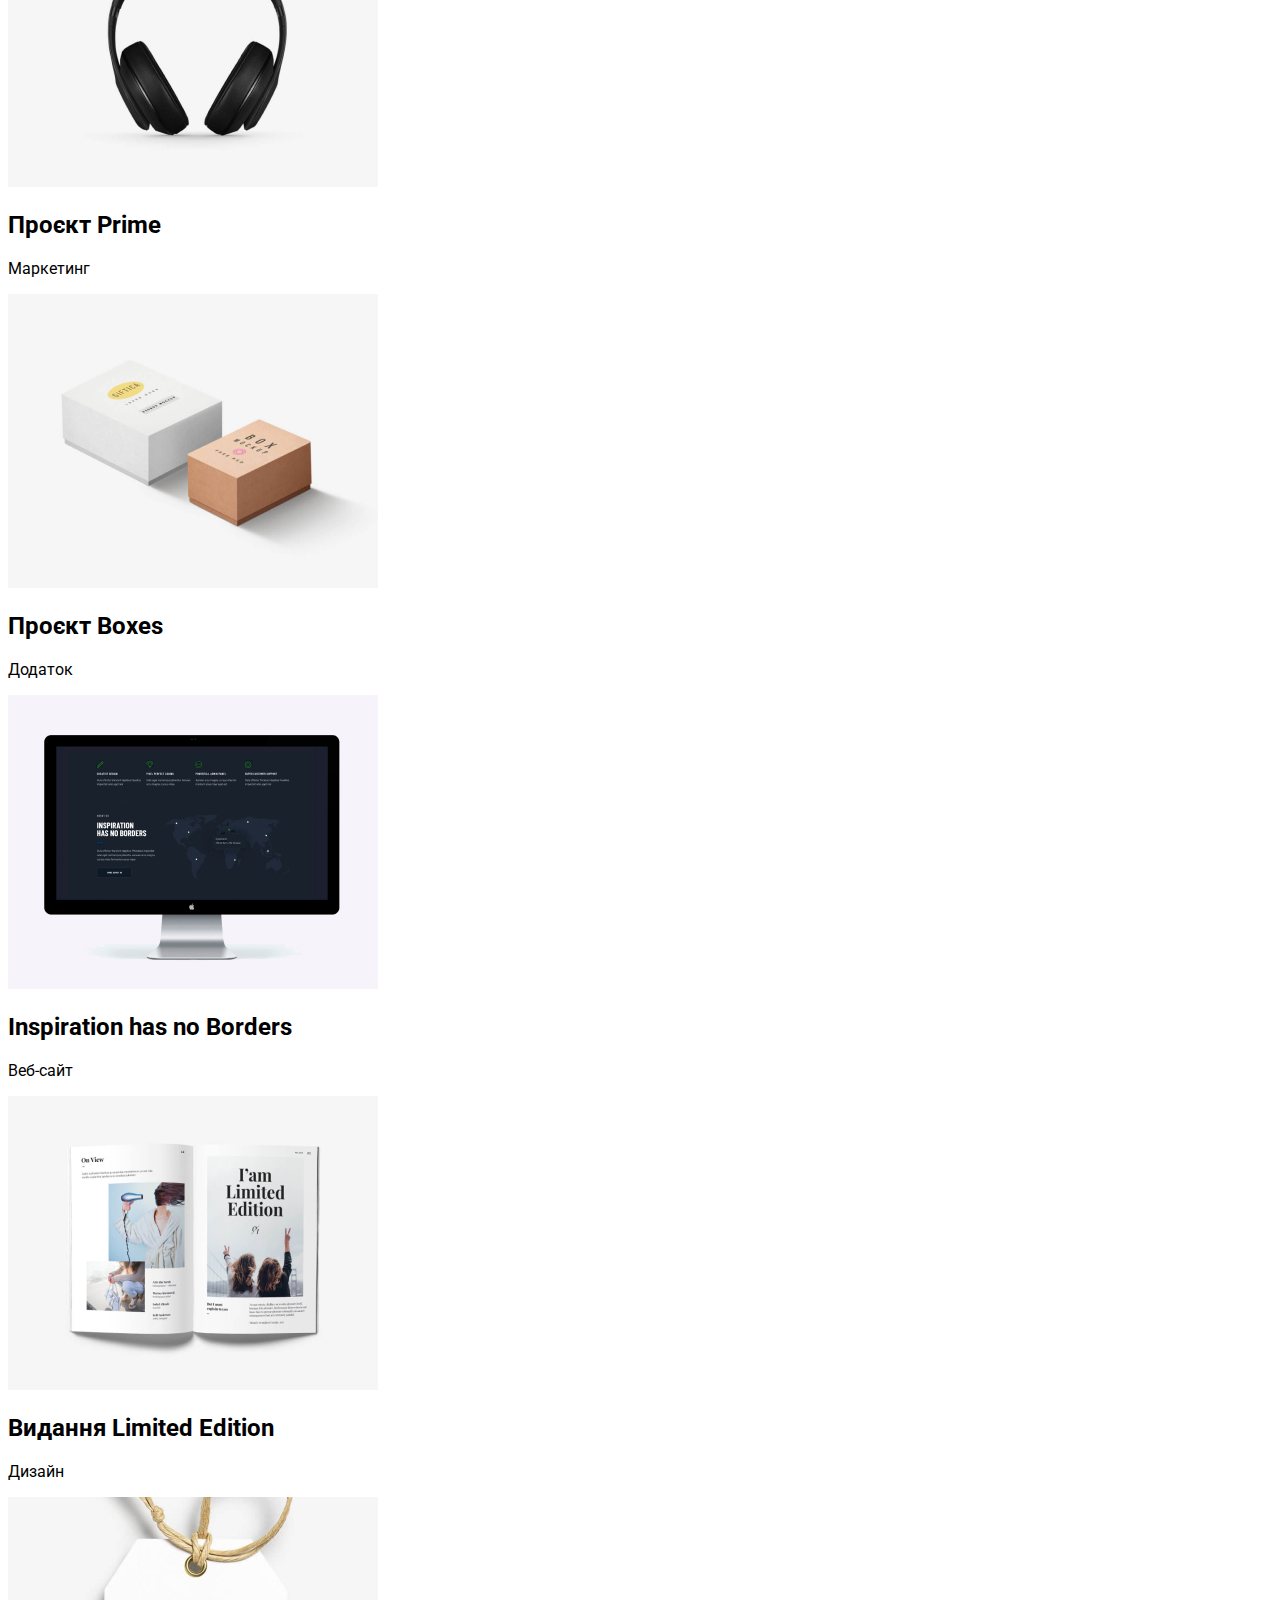
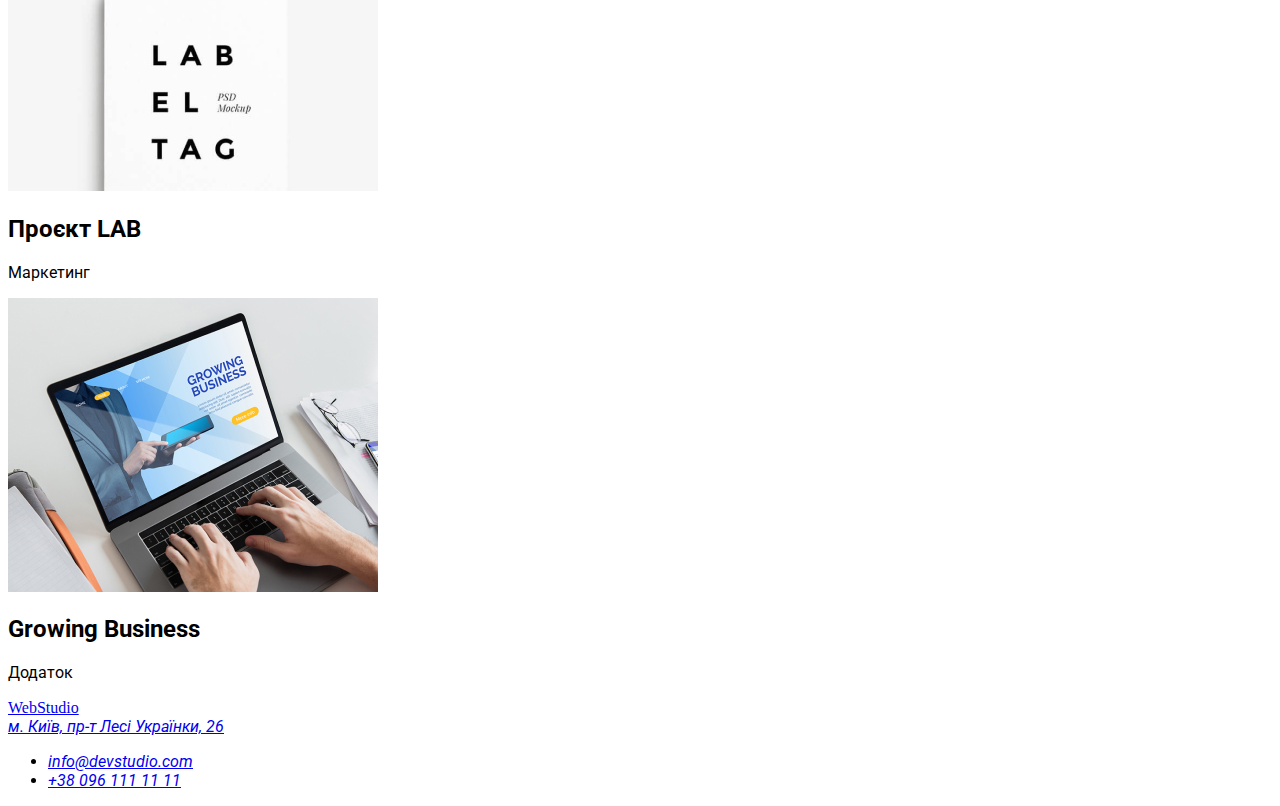
==== commit 99b85edb: "1" ====
--- a/portfolio.html
+++ b/portfolio.html
@@ -6,7 +6,7 @@
     <title>Document</title>
     <link rel="stylesheet" href="./style.css">
     <link rel="stylesheet" href="./style.css">
-    <link href="https://fonts.googleapis.com/css2?family=Roboto:wght@300;400;700&family=Montserrat:wght@400;500;700&display=swap" rel="stylesheet">
+    <link href="https://fonts.googleapis.com/css2?family=Roboto:wght@300;400;700&family=Raleway.:wght@400;500;700&display=swap" rel="stylesheet">
 </head>
   <body>
     <header>
@@ -82,7 +82,7 @@
       </section>
     </main>
     <footer>
-        <a href="./index.html">WebStudio</a>
+        <a class="king8" href="./index.html">WebStudio</a>
         <address>
           <a
             href="https://www.google.com/maps/place/ул.+Леси+Украинки,+26,+Киев,+02000/@50.5190801,30.4336481,17z/data=!3m1!4b1!4m10!1m2!2m1!1z0LwuINCa0LjRl9CyLCDQv9GALdGCINCb0LXRgdGWINCj0LrRgNCw0ZfQvdC60LgsIDI2!3m6!1s0x40d4d29b9e369069:0xff64663a5fd75cd5!8m2!3d50.5190802!4d30.4385136!15sCjPQvC4g0JrQuNGX0LIsINC_0YAt0YIg0JvQtdGB0ZYg0KPQutGA0LDRl9C90LrQuCwgMjaSARBnZW9jb2RlZF9hZGRyZXNz4AEA!16s%2Fg%2F11hz60_tnl?entry=ttu"
--- a/style.css
+++ b/style.css
@@ -15,11 +15,23 @@
 }
 
 h1, h2, h3 {
-    font-family: 'Montserrat', sans-serif;
+    font-family: 'Roboto', sans-serif;
     font-weight: 700;
 }
 
 p {
     font-family: 'Roboto', sans-serif;
     font-weight: 400;
+}
+.king{
+    font-family: Raleway;
+}
+.family{
+    font-family: Raleway;
+}
+.king{
+    font-family: Raleway;
+}
+.king8{
+    font-family: Raleway;
 }--- a/style.css
+++ b/style.css
@@ -15,11 +15,23 @@
 }
 
 h1, h2, h3 {
-    font-family: 'Montserrat', sans-serif;
+    font-family: 'Roboto', sans-serif;
     font-weight: 700;
 }
 
 p {
     font-family: 'Roboto', sans-serif;
     font-weight: 400;
+}
+.king{
+    font-family: Raleway;
+}
+.family{
+    font-family: Raleway;
+}
+.king{
+    font-family: Raleway;
+}
+.king8{
+    font-family: Raleway;
 }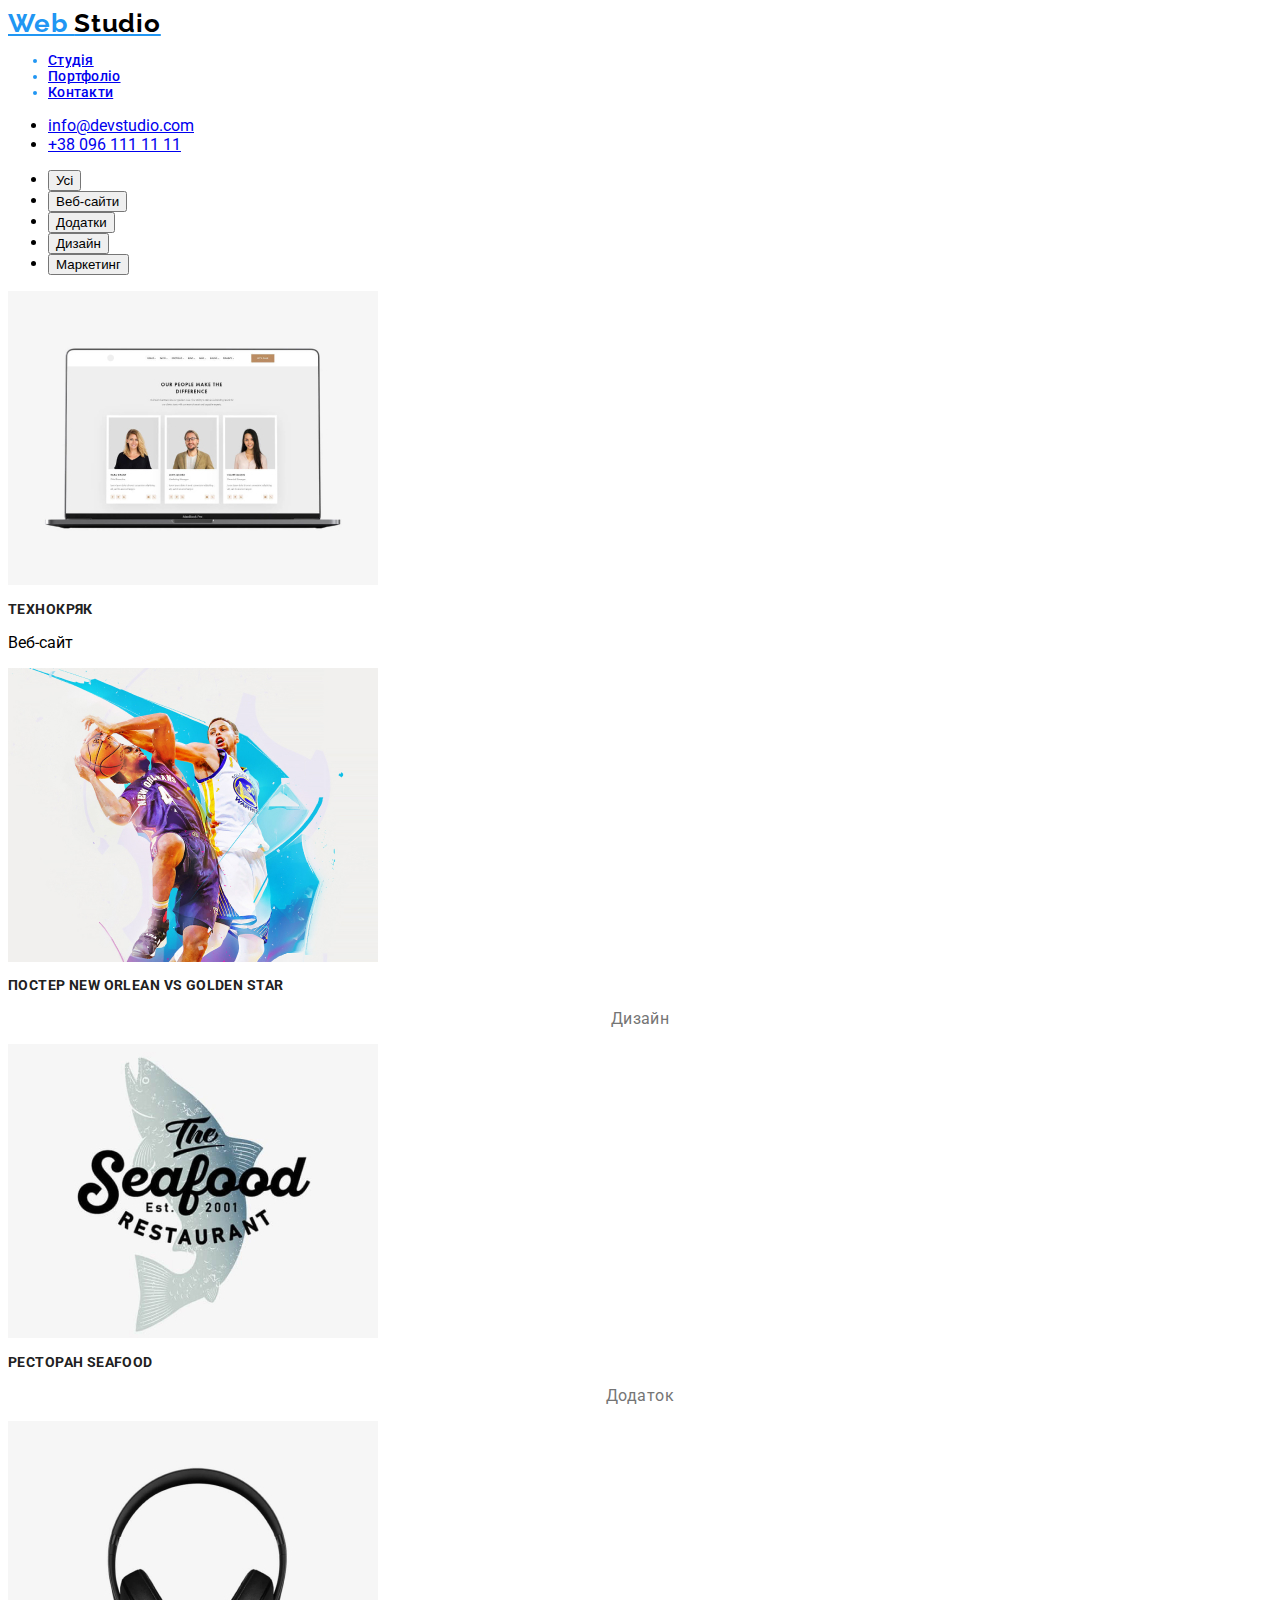
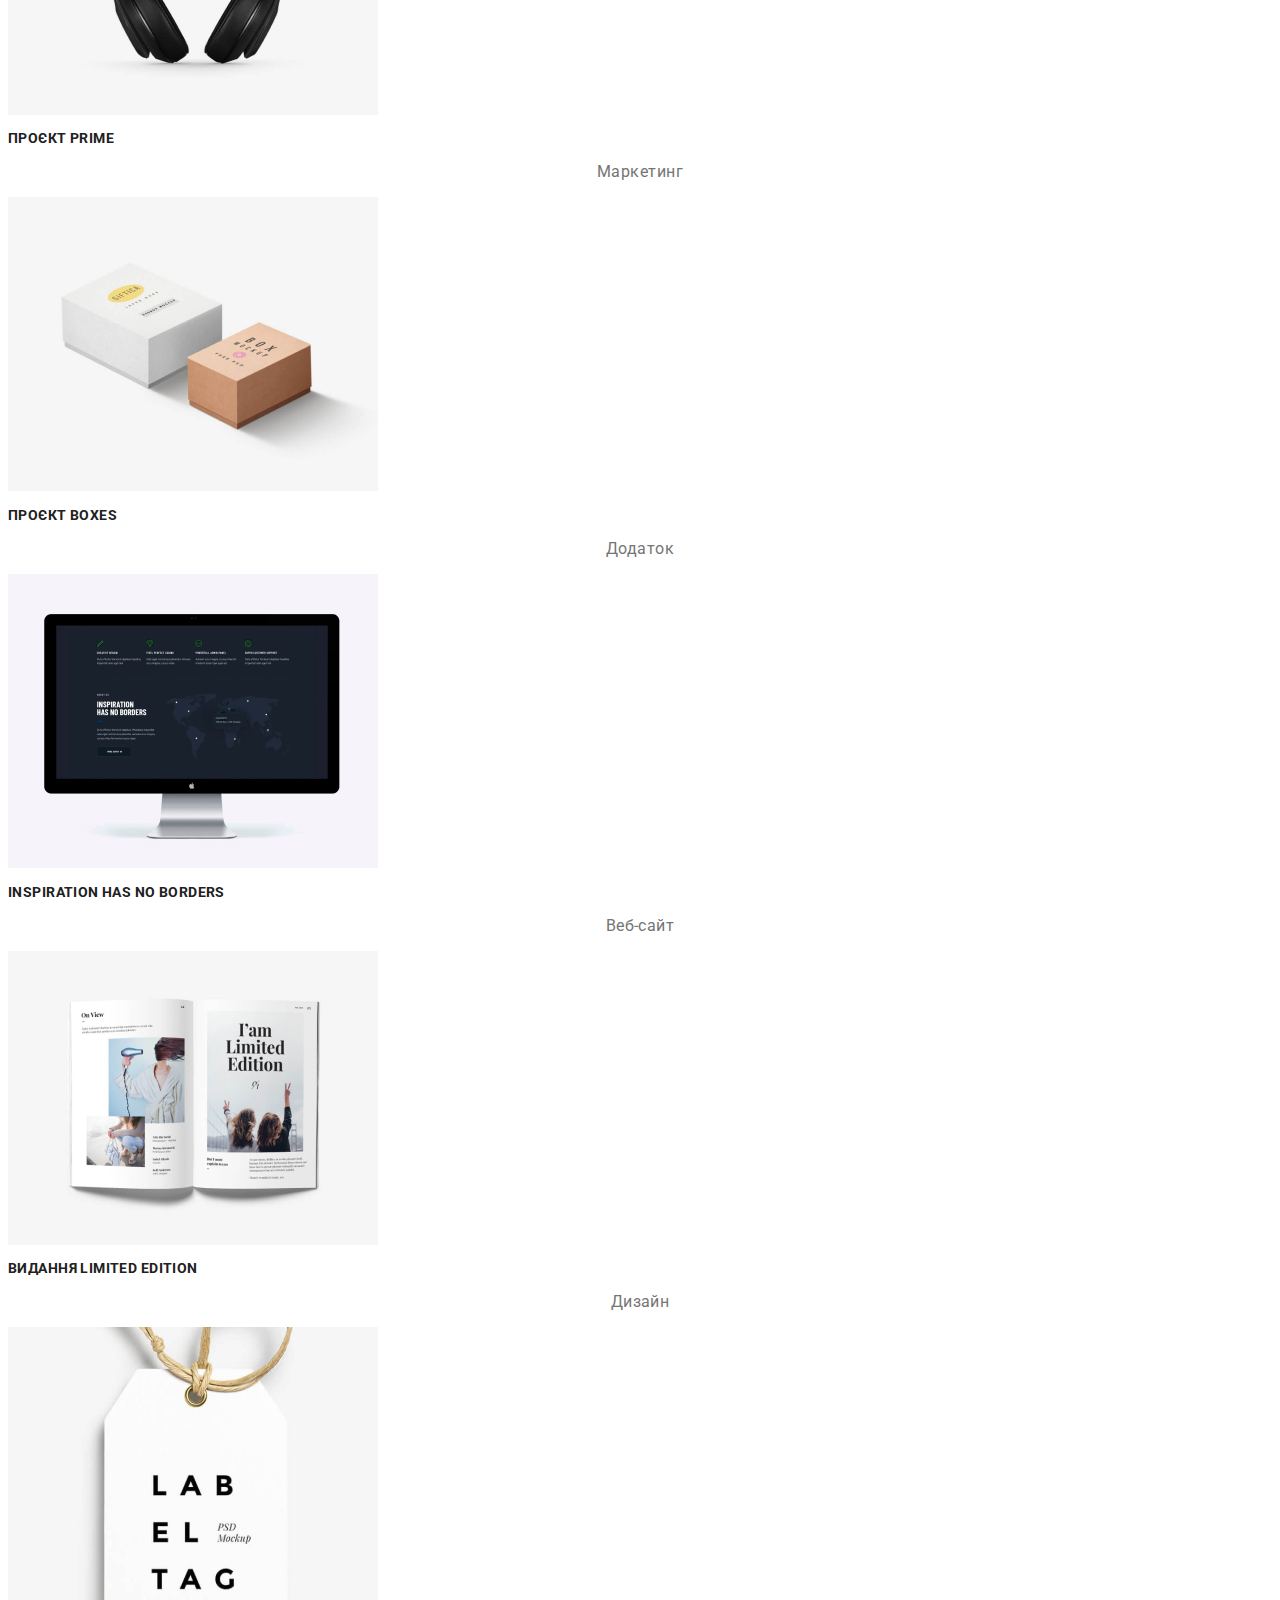
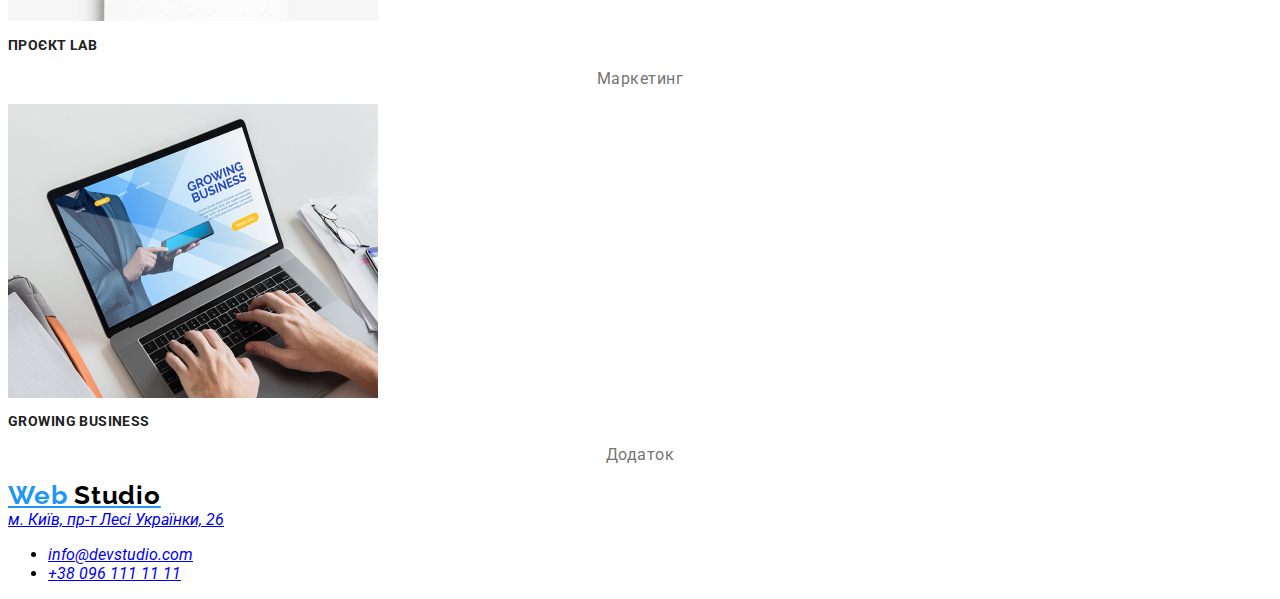
==== commit 8b912ca7: "1" ====
--- a/portfolio.html
+++ b/portfolio.html
@@ -5,20 +5,21 @@
     <meta name="viewport" content="width=device-width, initial-scale=1.0" />
     <title>Document</title>
     <link rel="stylesheet" href="./style.css">
-    <link rel="stylesheet" href="./style.css">
-    <link href="https://fonts.googleapis.com/css2?family=Roboto:wght@300;400;700&family=Raleway.:wght@400;500;700&display=swap" rel="stylesheet">
+    <link rel="preconnect" href="https://fonts.googleapis.com">
+    <link rel="preconnect" href="https://fonts.gstatic.com" crossorigin>
+    <link href="https://fonts.googleapis.com/css2?family=Raleway:ital,wght@0,100..900;1,100..900&family=Roboto:ital,wght@0,100;0,300;0,400;0,500;0,700;0,900;1,100;1,300;1,400;1,500;1,700;1,900&display=swap" rel="stylesheet">    
 </head>
   <body>
     <header>
-      <a class="king"href="./index.html">WebStudio</a>
+      <a class="a"href="./index.html">Web <span class="span-item">Studio</span></a>
       <nav>
-        <ul>
+        <ul class="ul-title">
           <li><a href="./index.html">Студія</a></li>
           <li><a href="./portfolio.html">Портфоліо</a></li>
           <li><a href="#">Контакти</a></li>
         </ul>
       </nav>
-      <ul>
+      <ul class="ul-title1">
         <li><a href="mailto:info@devstudio.com">info@devstudio.com</a></li>
         <li><a href="tel:+380961111111">+38 096 111 11 11</a></li>
       </ul>
@@ -36,58 +37,58 @@
       <section>
       <li>
         <img src="./img/technocrack.jpg" alt="Технокряк">
-        <h2>Технокряк</h2>
+        <h2 class="h2">Технокряк</h2>
         <p>Веб-сайт</p>
       </li>
       <li>
         <img src="./img/new orlean vs golden star.jpg" alt="Постер New Orlean vs Golden Star">
-        <h2>Постер New Orlean vs Golden Star</h2>
-        <p>Дизайн</p>
+        <h2  class="h2">Постер New Orlean vs Golden Star</h2>
+        <p class="p">Дизайн</p>
       </li>
       <li>
         <img src="./img/seafood.jpg" alt="Ресторан Seafood">
-        <h2>Ресторан Seafood</h2>
-        <p>Додаток</p>
+        <h2 class="h2">Ресторан Seafood</h2>
+        <p class="p">Додаток</p>
       </li>
       <li>
         <img src="./img/prime.jpg" alt="Проєкт Prime">
-        <h2>Проєкт Prime</h2>
-        <p>Маркетинг</p>
+        <h2 class="h2">Проєкт Prime</h2>
+        <p class="p">Маркетинг</p>
       </li>
       <li>
         <img src="./img/boxes.jpg" alt="Проєкт Boxes">
-        <h2>Проєкт Boxes</h2>
-        <p>Додаток</p>
+        <h2 class="h2">Проєкт Boxes</h2>
+        <p class="p">Додаток</p>
       </li>
       <li>
         <img src="./img/inspiration has no borders.jpg" alt="Inspiration has no Borders">
-        <h2>Inspiration has no Borders</h2>
-        <p>Веб-сайт</p>
+        <h2 class="h2">Inspiration has no Borders</h2>
+        <p class="p">Веб-сайт</p>
       </li>
       <li>
         <img src="./img/limited edition.jpg" alt="Видання Limited Edition">
-        <h2>Видання Limited Edition</h2>
-        <p>Дизайн</p>
+        <h2 class="h2">Видання Limited Edition</h2>
+        <p class="p">Дизайн</p>
       </li>
       <li>
         <img src="./img/lab.jpg" alt="Проєкт LAB">
-        <h2>Проєкт LAB</h2>
-        <p>Маркетинг</p>
+        <h2 class="h2">Проєкт LAB</h2>
+        <p class="p">Маркетинг</p>
       </li>
       <li>
         <img src="./img/growing business.jpg" alt="Growing Business">
-        <h2>Growing Business</h2>
-        <p>Додаток</p>
+        <h2 class="h2">Growing Business</h2>
+        <p class="p">Додаток</p>
       </li>
       </section>
     </main>
     <footer>
-        <a class="king8" href="./index.html">WebStudio</a>
+        <a class="a" href="./index.html">Web <span class="span-item">Studio</span></a>
         <address>
           <a
             href="https://www.google.com/maps/place/ул.+Леси+Украинки,+26,+Киев,+02000/@50.5190801,30.4336481,17z/data=!3m1!4b1!4m10!1m2!2m1!1z0LwuINCa0LjRl9CyLCDQv9GALdGCINCb0LXRgdGWINCj0LrRgNCw0ZfQvdC60LgsIDI2!3m6!1s0x40d4d29b9e369069:0xff64663a5fd75cd5!8m2!3d50.5190802!4d30.4385136!15sCjPQvC4g0JrQuNGX0LIsINC_0YAt0YIg0JvQtdGB0ZYg0KPQutGA0LDRl9C90LrQuCwgMjaSARBnZW9jb2RlZF9hZGRyZXNz4AEA!16s%2Fg%2F11hz60_tnl?entry=ttu"
             >м. Київ, пр-т Лесі Українки, 26</a>
-          <ul>
+          <ul class="ul-title1">
             <li><a href="mailto:info@devstudio.com">info@devstudio.com</a></li>
             <li><a href="tel:+380961111111">+38 096 111 11 11</a></li>
           </ul>
--- a/style.css
+++ b/style.css
@@ -1,5 +1,5 @@
 :root{
-    --akcent-color:color: #2196F3;
+    --akcent-color: color:
     --logo-color: #000;
     --main-color: #212121;
     --et-color:#757575;
@@ -14,24 +14,86 @@
     font-family: 'Roboto', sans-serif;
 }
 
-h1, h2, h3 {
-    font-family: 'Roboto', sans-serif;
-    font-weight: 700;
+.a{
+    color: #2196F3;
+
+font-family: Raleway;
+font-size: 26px;
+font-style: normal;
+font-weight: 700;
+line-height: normal;
+letter-spacing: 0.78px;
+
 }
+.span-item{
+    color: #000;
+font-family: Raleway;
+font-size: 26px;
+font-style: normal;
+font-weight: 700;
+line-height: normal;
+letter-spacing: 0.78px;
+}
+.ul-title{
+    color: #2196F3;
 
-p {
-    font-family: 'Roboto', sans-serif;
-    font-weight: 400;
+font-family: Roboto;
+font-size: 14px;
+font-style: normal;
+font-weight: 500;
+line-height: normal;
+letter-spacing: 0.28px;
 }
-.king{
-    font-family: Raleway;
+.ul{
+    color: #2196F3;
+
+font-family: Roboto;
+font-size: 14px;
+font-style: normal;
+font-weight: 500;
+line-height: normal;
+letter-spacing: 0.28px;
 }
-.family{
-    font-family: Raleway;
+.h2{
+    color: #212121;
+
+font-family: Roboto;
+font-size: 14px;
+font-style: normal;
+font-weight: 700;
+line-height: normal;
+letter-spacing: 0.42px;
+text-transform: uppercase;
 }
-.king{
-    font-family: Raleway;
+.p{
+    color: #757575;
+
+font-family: Roboto;
+font-size: 14px;
+font-style: normal;
+font-weight: 400;
+line-height: 24px; /* 171.429% */
+letter-spacing: 0.42px;
 }
-.king8{
-    font-family: Raleway;
-}+.h3{
+    color: #212121;
+
+text-align: center;
+font-family: Roboto;
+font-size: 16px;
+font-style: normal;
+font-weight: 500;
+line-height: normal;
+letter-spacing: 0.48px;
+}
+.p{
+    color: #757575;
+
+text-align: center;
+font-family: Roboto;
+font-size: 16px;
+font-style: normal;
+font-weight: 400;
+line-height: normal;
+letter-spacing: 0.48px;
+}
